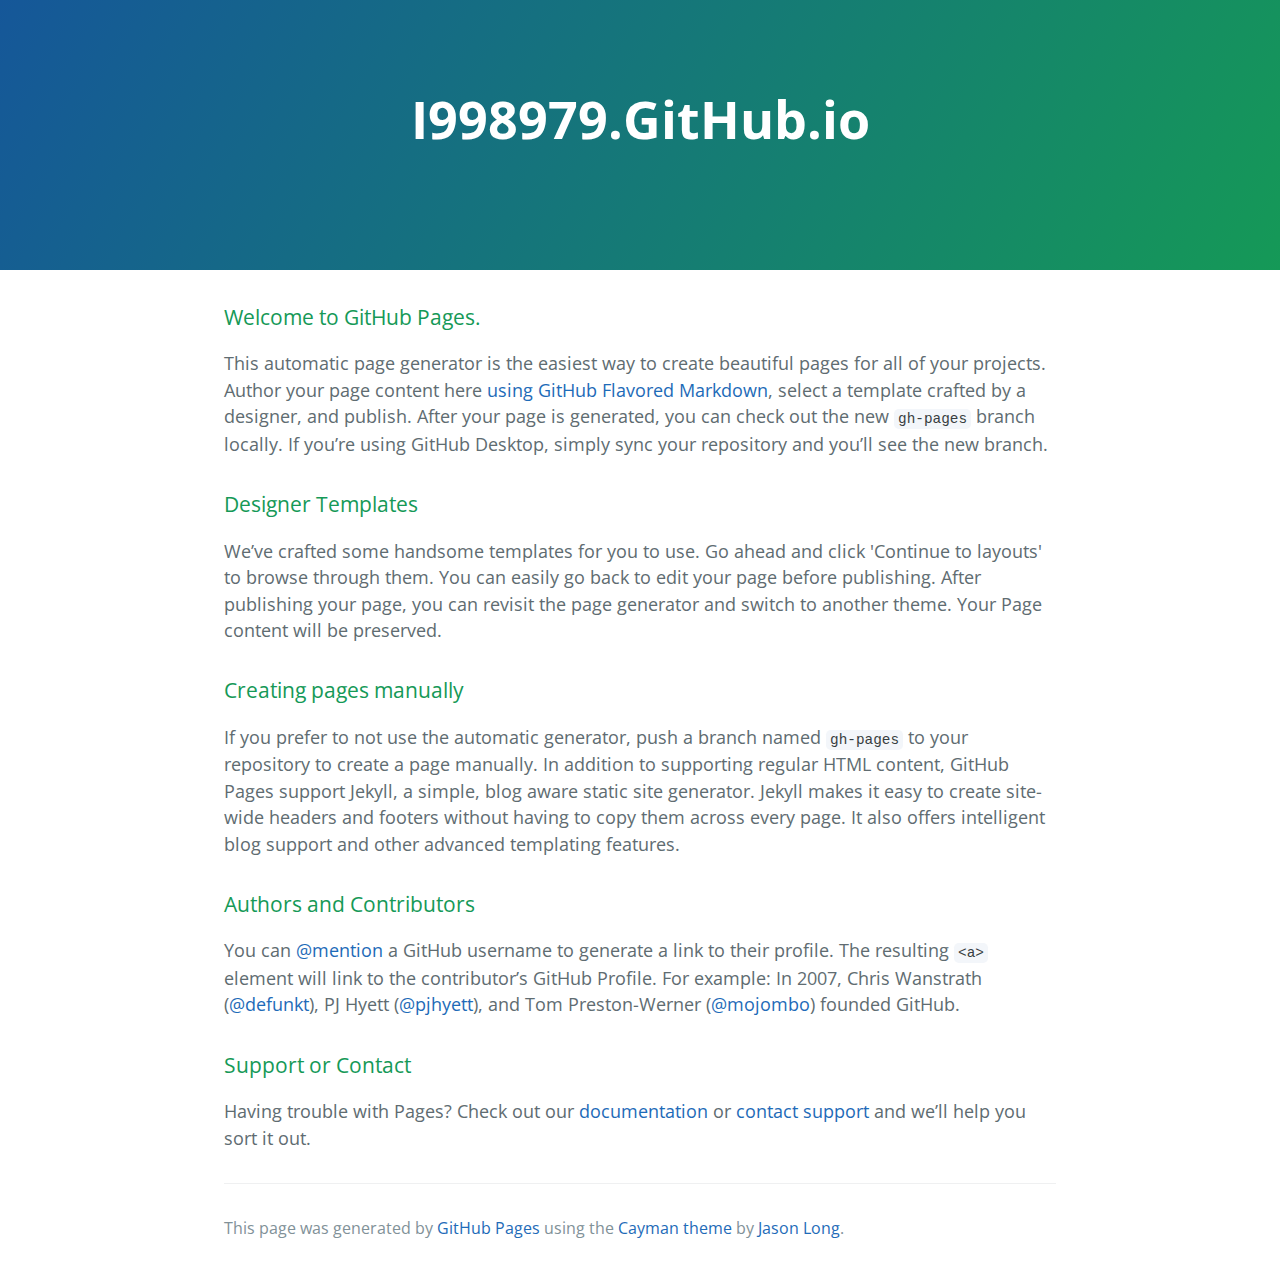
==== index.html @ 1aac955e "Replace master branch with page content via GitHub" ====
<!DOCTYPE html>
<html lang="en-us">
  <head>
    <meta charset="UTF-8">
    <title>I998979.GitHub.io by i998979</title>
    <meta name="viewport" content="width=device-width, initial-scale=1">
    <link rel="stylesheet" type="text/css" href="stylesheets/normalize.css" media="screen">
    <link href='https://fonts.googleapis.com/css?family=Open+Sans:400,700' rel='stylesheet' type='text/css'>
    <link rel="stylesheet" type="text/css" href="stylesheets/stylesheet.css" media="screen">
    <link rel="stylesheet" type="text/css" href="stylesheets/github-light.css" media="screen">
  </head>
  <body>
    <section class="page-header">
      <h1 class="project-name">I998979.GitHub.io</h1>
      <h2 class="project-tagline"></h2>
    </section>

    <section class="main-content">
      <h3>
<a id="welcome-to-github-pages" class="anchor" href="#welcome-to-github-pages" aria-hidden="true"><span class="octicon octicon-link"></span></a>Welcome to GitHub Pages.</h3>

<p>This automatic page generator is the easiest way to create beautiful pages for all of your projects. Author your page content here <a href="https://guides.github.com/features/mastering-markdown/">using GitHub Flavored Markdown</a>, select a template crafted by a designer, and publish. After your page is generated, you can check out the new <code>gh-pages</code> branch locally. If you’re using GitHub Desktop, simply sync your repository and you’ll see the new branch.</p>

<h3>
<a id="designer-templates" class="anchor" href="#designer-templates" aria-hidden="true"><span class="octicon octicon-link"></span></a>Designer Templates</h3>

<p>We’ve crafted some handsome templates for you to use. Go ahead and click 'Continue to layouts' to browse through them. You can easily go back to edit your page before publishing. After publishing your page, you can revisit the page generator and switch to another theme. Your Page content will be preserved.</p>

<h3>
<a id="creating-pages-manually" class="anchor" href="#creating-pages-manually" aria-hidden="true"><span class="octicon octicon-link"></span></a>Creating pages manually</h3>

<p>If you prefer to not use the automatic generator, push a branch named <code>gh-pages</code> to your repository to create a page manually. In addition to supporting regular HTML content, GitHub Pages support Jekyll, a simple, blog aware static site generator. Jekyll makes it easy to create site-wide headers and footers without having to copy them across every page. It also offers intelligent blog support and other advanced templating features.</p>

<h3>
<a id="authors-and-contributors" class="anchor" href="#authors-and-contributors" aria-hidden="true"><span class="octicon octicon-link"></span></a>Authors and Contributors</h3>

<p>You can <a href="https://github.com/blog/821" class="user-mention">@mention</a> a GitHub username to generate a link to their profile. The resulting <code>&lt;a&gt;</code> element will link to the contributor’s GitHub Profile. For example: In 2007, Chris Wanstrath (<a href="https://github.com/defunkt" class="user-mention">@defunkt</a>), PJ Hyett (<a href="https://github.com/pjhyett" class="user-mention">@pjhyett</a>), and Tom Preston-Werner (<a href="https://github.com/mojombo" class="user-mention">@mojombo</a>) founded GitHub.</p>

<h3>
<a id="support-or-contact" class="anchor" href="#support-or-contact" aria-hidden="true"><span class="octicon octicon-link"></span></a>Support or Contact</h3>

<p>Having trouble with Pages? Check out our <a href="https://help.github.com/pages">documentation</a> or <a href="https://github.com/contact">contact support</a> and we’ll help you sort it out.</p>

      <footer class="site-footer">

        <span class="site-footer-credits">This page was generated by <a href="https://pages.github.com">GitHub Pages</a> using the <a href="https://github.com/jasonlong/cayman-theme">Cayman theme</a> by <a href="https://twitter.com/jasonlong">Jason Long</a>.</span>
      </footer>

    </section>

  
  </body>
</html>
---- stylesheets/stylesheet.css ----
* {
  box-sizing: border-box; }

body {
  padding: 0;
  margin: 0;
  font-family: "Open Sans", "Helvetica Neue", Helvetica, Arial, sans-serif;
  font-size: 16px;
  line-height: 1.5;
  color: #606c71; }

a {
  color: #1e6bb8;
  text-decoration: none; }
  a:hover {
    text-decoration: underline; }

.btn {
  display: inline-block;
  margin-bottom: 1rem;
  color: rgba(255, 255, 255, 0.7);
  background-color: rgba(255, 255, 255, 0.08);
  border-color: rgba(255, 255, 255, 0.2);
  border-style: solid;
  border-width: 1px;
  border-radius: 0.3rem;
  transition: color 0.2s, background-color 0.2s, border-color 0.2s; }
  .btn + .btn {
    margin-left: 1rem; }

.btn:hover {
  color: rgba(255, 255, 255, 0.8);
  text-decoration: none;
  background-color: rgba(255, 255, 255, 0.2);
  border-color: rgba(255, 255, 255, 0.3); }

@media screen and (min-width: 64em) {
  .btn {
    padding: 0.75rem 1rem; } }

@media screen and (min-width: 42em) and (max-width: 64em) {
  .btn {
    padding: 0.6rem 0.9rem;
    font-size: 0.9rem; } }

@media screen and (max-width: 42em) {
  .btn {
    display: block;
    width: 100%;
    padding: 0.75rem;
    font-size: 0.9rem; }
    .btn + .btn {
      margin-top: 1rem;
      margin-left: 0; } }

.page-header {
  color: #fff;
  text-align: center;
  background-color: #159957;
  background-image: linear-gradient(120deg, #155799, #159957); }

@media screen and (min-width: 64em) {
  .page-header {
    padding: 5rem 6rem; } }

@media screen and (min-width: 42em) and (max-width: 64em) {
  .page-header {
    padding: 3rem 4rem; } }

@media screen and (max-width: 42em) {
  .page-header {
    padding: 2rem 1rem; } }

.project-name {
  margin-top: 0;
  margin-bottom: 0.1rem; }

@media screen and (min-width: 64em) {
  .project-name {
    font-size: 3.25rem; } }

@media screen and (min-width: 42em) and (max-width: 64em) {
  .project-name {
    font-size: 2.25rem; } }

@media screen and (max-width: 42em) {
  .project-name {
    font-size: 1.75rem; } }

.project-tagline {
  margin-bottom: 2rem;
  font-weight: normal;
  opacity: 0.7; }

@media screen and (min-width: 64em) {
  .project-tagline {
    font-size: 1.25rem; } }

@media screen and (min-width: 42em) and (max-width: 64em) {
  .project-tagline {
    font-size: 1.15rem; } }

@media screen and (max-width: 42em) {
  .project-tagline {
    font-size: 1rem; } }

.main-content :first-child {
  margin-top: 0; }
.main-content img {
  max-width: 100%; }
.main-content h1, .main-content h2, .main-content h3, .main-content h4, .main-content h5, .main-content h6 {
  margin-top: 2rem;
  margin-bottom: 1rem;
  font-weight: normal;
  color: #159957; }
.main-content p {
  margin-bottom: 1em; }
.main-content code {
  padding: 2px 4px;
  font-family: Consolas, "Liberation Mono", Menlo, Courier, monospace;
  font-size: 0.9rem;
  color: #383e41;
  background-color: #f3f6fa;
  border-radius: 0.3rem; }
.main-content pre {
  padding: 0.8rem;
  margin-top: 0;
  margin-bottom: 1rem;
  font: 1rem Consolas, "Liberation Mono", Menlo, Courier, monospace;
  color: #567482;
  word-wrap: normal;
  background-color: #f3f6fa;
  border: solid 1px #dce6f0;
  border-radius: 0.3rem; }
  .main-content pre > code {
    padding: 0;
    margin: 0;
    font-size: 0.9rem;
    color: #567482;
    word-break: normal;
    white-space: pre;
    background: transparent;
    border: 0; }
.main-content .highlight {
  margin-bottom: 1rem; }
  .main-content .highlight pre {
    margin-bottom: 0;
    word-break: normal; }
.main-content .highlight pre, .main-content pre {
  padding: 0.8rem;
  overflow: auto;
  font-size: 0.9rem;
  line-height: 1.45;
  border-radius: 0.3rem; }
.main-content pre code, .main-content pre tt {
  display: inline;
  max-width: initial;
  padding: 0;
  margin: 0;
  overflow: initial;
  line-height: inherit;
  word-wrap: normal;
  background-color: transparent;
  border: 0; }
  .main-content pre code:before, .main-content pre code:after, .main-content pre tt:before, .main-content pre tt:after {
    content: normal; }
.main-content ul, .main-content ol {
  margin-top: 0; }
.main-content blockquote {
  padding: 0 1rem;
  margin-left: 0;
  color: #819198;
  border-left: 0.3rem solid #dce6f0; }
  .main-content blockquote > :first-child {
    margin-top: 0; }
  .main-content blockquote > :last-child {
    margin-bottom: 0; }
.main-content table {
  display: block;
  width: 100%;
  overflow: auto;
  word-break: normal;
  word-break: keep-all; }
  .main-content table th {
    font-weight: bold; }
  .main-content table th, .main-content table td {
    padding: 0.5rem 1rem;
    border: 1px solid #e9ebec; }
.main-content dl {
  padding: 0; }
  .main-content dl dt {
    padding: 0;
    margin-top: 1rem;
    font-size: 1rem;
    font-weight: bold; }
  .main-content dl dd {
    padding: 0;
    margin-bottom: 1rem; }
.main-content hr {
  height: 2px;
  padding: 0;
  margin: 1rem 0;
  background-color: #eff0f1;
  border: 0; }

@media screen and (min-width: 64em) {
  .main-content {
    max-width: 64rem;
    padding: 2rem 6rem;
    margin: 0 auto;
    font-size: 1.1rem; } }

@media screen and (min-width: 42em) and (max-width: 64em) {
  .main-content {
    padding: 2rem 4rem;
    font-size: 1.1rem; } }

@media screen and (max-width: 42em) {
  .main-content {
    padding: 2rem 1rem;
    font-size: 1rem; } }

.site-footer {
  padding-top: 2rem;
  margin-top: 2rem;
  border-top: solid 1px #eff0f1; }

.site-footer-owner {
  display: block;
  font-weight: bold; }

.site-footer-credits {
  color: #819198; }

@media screen and (min-width: 64em) {
  .site-footer {
    font-size: 1rem; } }

@media screen and (min-width: 42em) and (max-width: 64em) {
  .site-footer {
    font-size: 1rem; } }

@media screen and (max-width: 42em) {
  .site-footer {
    font-size: 0.9rem; } }
---- stylesheets/github-light.css ----
/*
   Copyright 2014 GitHub Inc.

   Licensed under the Apache License, Version 2.0 (the "License");
   you may not use this file except in compliance with the License.
   You may obtain a copy of the License at

       http://www.apache.org/licenses/LICENSE-2.0

   Unless required by applicable law or agreed to in writing, software
   distributed under the License is distributed on an "AS IS" BASIS,
   WITHOUT WARRANTIES OR CONDITIONS OF ANY KIND, either express or implied.
   See the License for the specific language governing permissions and
   limitations under the License.

*/

.pl-c /* comment */ {
  color: #969896;
}

.pl-c1      /* constant, markup.raw, meta.diff.header, meta.module-reference, meta.property-name, support, support.constant, support.variable, variable.other.constant */,
.pl-s .pl-v /* string variable */ {
  color: #0086b3;
}

.pl-e  /* entity */,
.pl-en /* entity.name */ {
  color: #795da3;
}

.pl-s .pl-s1 /* string source */,
.pl-smi      /* storage.modifier.import, storage.modifier.package, storage.type.java, variable.other, variable.parameter.function */ {
  color: #333;
}

.pl-ent /* entity.name.tag */ {
  color: #63a35c;
}

.pl-k /* keyword, storage, storage.type */ {
  color: #a71d5d;
}

.pl-pds              /* punctuation.definition.string, string.regexp.character-class */,
.pl-s                /* string */,
.pl-s .pl-pse .pl-s1 /* string punctuation.section.embedded source */,
.pl-sr               /* string.regexp */,
.pl-sr .pl-cce       /* string.regexp constant.character.escape */,
.pl-sr .pl-sra       /* string.regexp string.regexp.arbitrary-repitition */,
.pl-sr .pl-sre       /* string.regexp source.ruby.embedded */ {
  color: #183691;
}

.pl-v /* variable */ {
  color: #ed6a43;
}

.pl-id /* invalid.deprecated */ {
  color: #b52a1d;
}

.pl-ii /* invalid.illegal */ {
  background-color: #b52a1d;
  color: #f8f8f8;
}

.pl-sr .pl-cce /* string.regexp constant.character.escape */ {
  color: #63a35c;
  font-weight: bold;
}

.pl-ml /* markup.list */ {
  color: #693a17;
}

.pl-mh        /* markup.heading */,
.pl-mh .pl-en /* markup.heading entity.name */,
.pl-ms        /* meta.separator */ {
  color: #1d3e81;
  font-weight: bold;
}

.pl-mq /* markup.quote */ {
  color: #008080;
}

.pl-mi /* markup.italic */ {
  color: #333;
  font-style: italic;
}

.pl-mb /* markup.bold */ {
  color: #333;
  font-weight: bold;
}

.pl-md /* markup.deleted, meta.diff.header.from-file */ {
  background-color: #ffecec;
  color: #bd2c00;
}

.pl-mi1 /* markup.inserted, meta.diff.header.to-file */ {
  background-color: #eaffea;
  color: #55a532;
}

.pl-mdr /* meta.diff.range */ {
  color: #795da3;
  font-weight: bold;
}

.pl-mo /* meta.output */ {
  color: #1d3e81;
}
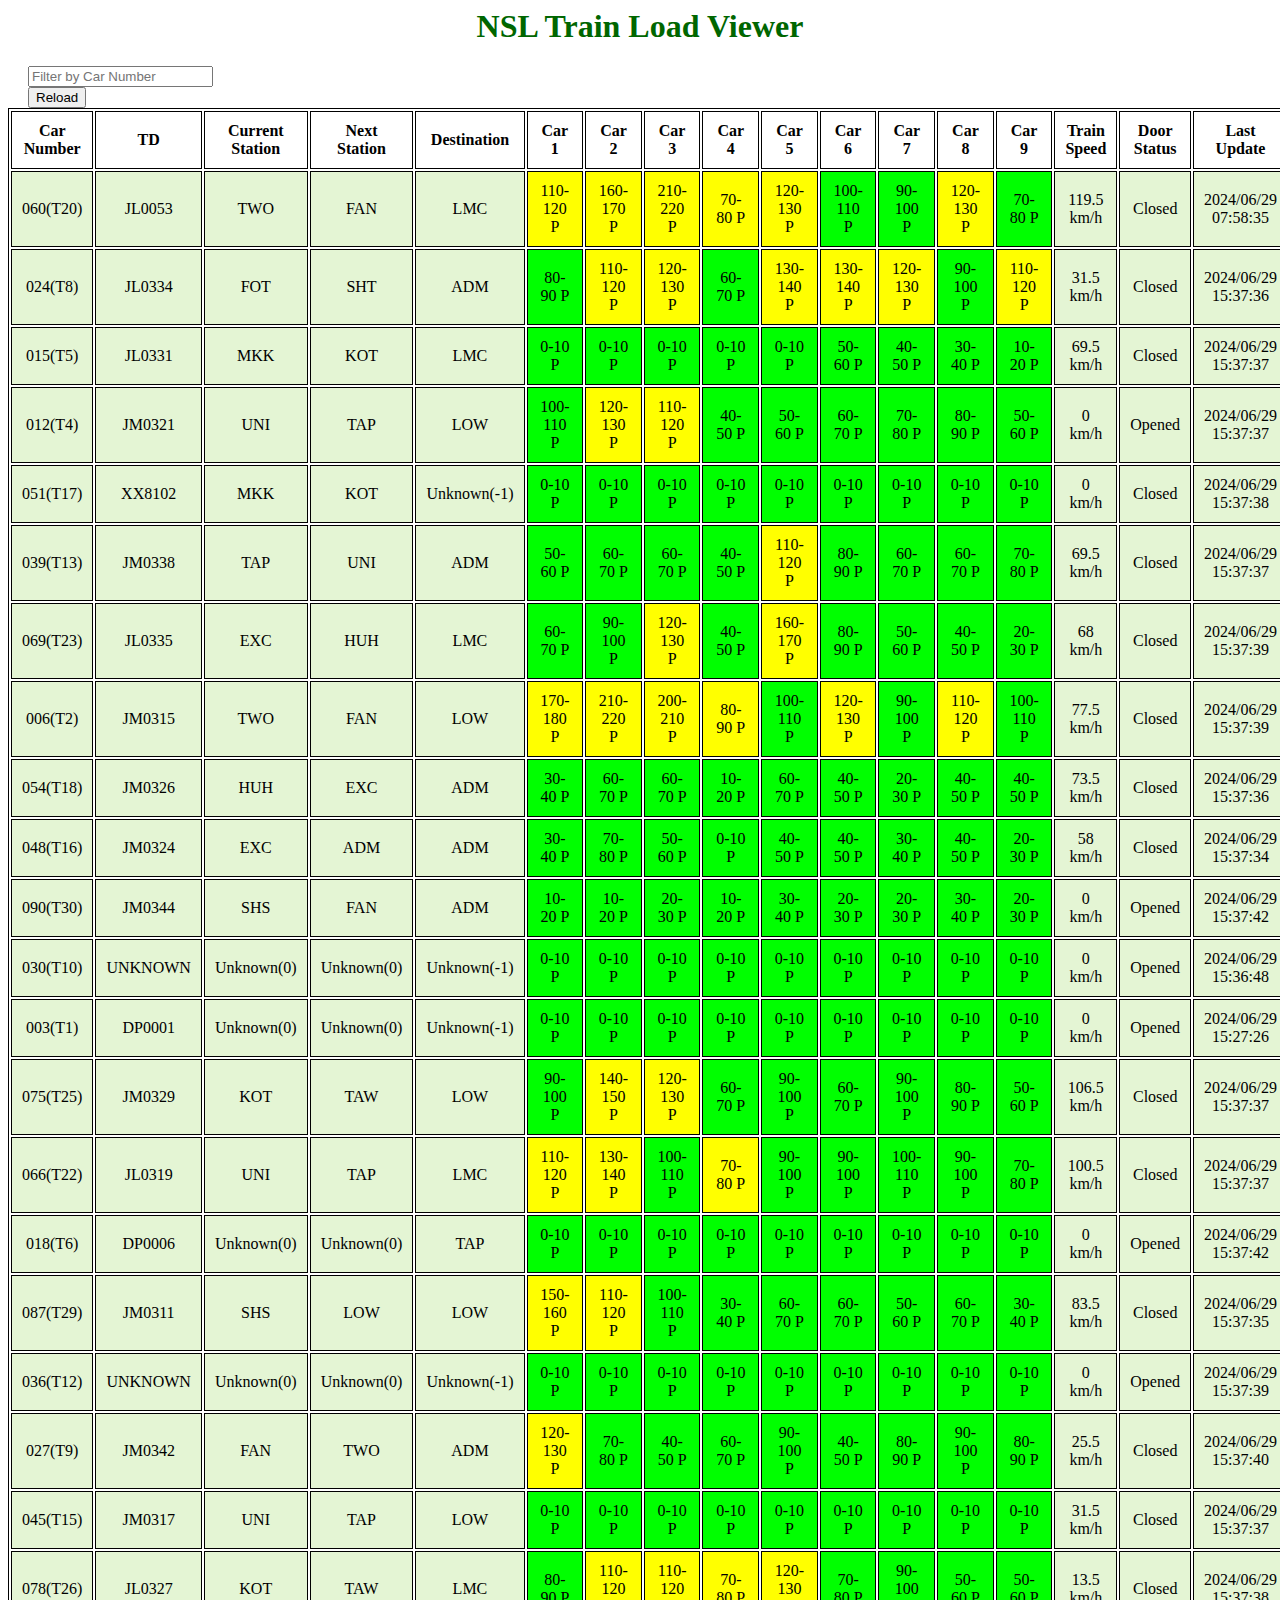
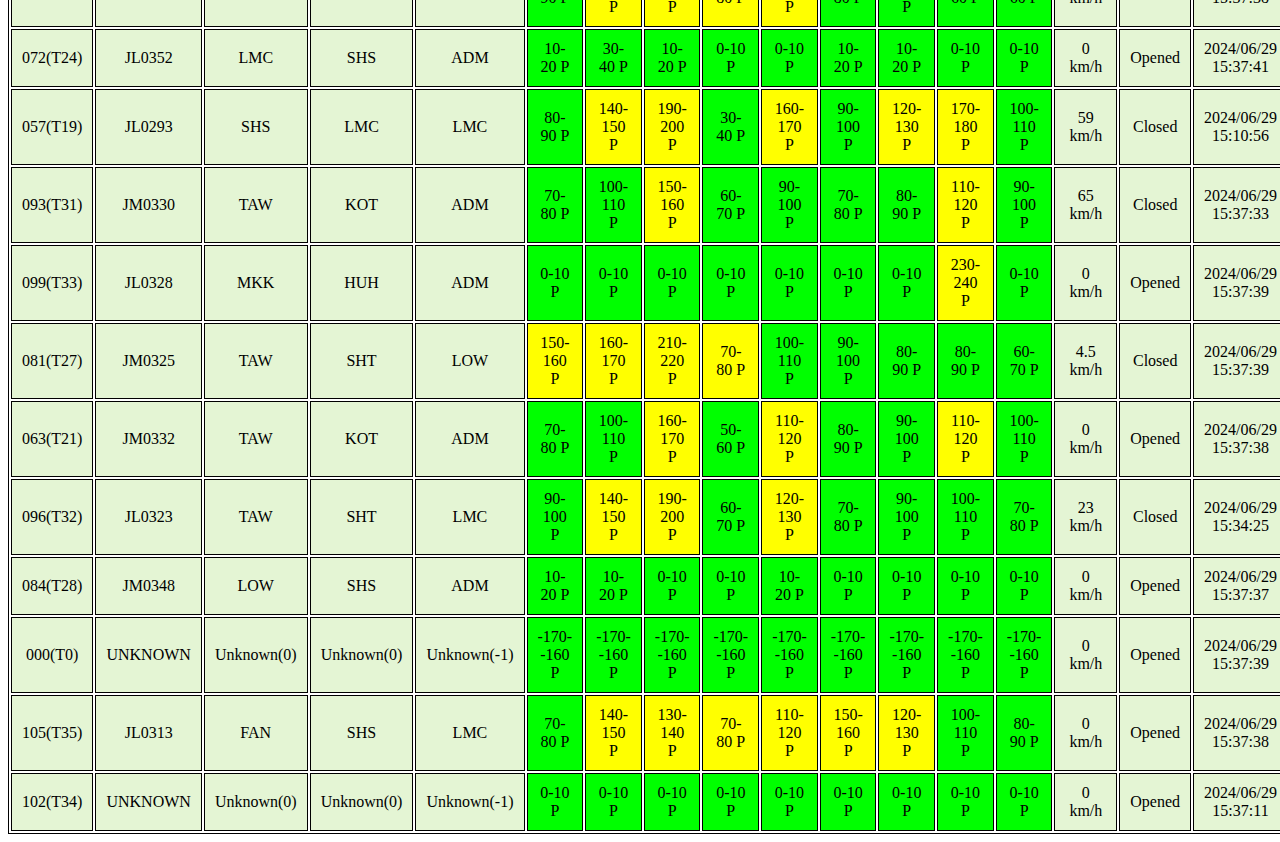
==== commit 7c0cb03a: "Update index.html" ====
--- a/index.html
+++ b/index.html
@@ -1,53 +1,332 @@
-<!DOCTYPE html>
-<html lang="en-us">
-  <head>
-    <meta charset="UTF-8">
-    <title>I998979.GitHub.io by i998979</title>
-    <meta name="viewport" content="width=device-width, initial-scale=1">
-    <link rel="stylesheet" type="text/css" href="stylesheets/normalize.css" media="screen">
-    <link href='https://fonts.googleapis.com/css?family=Open+Sans:400,700' rel='stylesheet' type='text/css'>
-    <link rel="stylesheet" type="text/css" href="stylesheets/stylesheet.css" media="screen">
-    <link rel="stylesheet" type="text/css" href="stylesheets/github-light.css" media="screen">
-  </head>
-  <body>
-    <section class="page-header">
-      <h1 class="project-name">I998979.GitHub.io</h1>
-      <h2 class="project-tagline"></h2>
-    </section>
-
-    <section class="main-content">
-      <h3>
-<a id="welcome-to-github-pages" class="anchor" href="#welcome-to-github-pages" aria-hidden="true"><span class="octicon octicon-link"></span></a>Welcome to GitHub Pages.</h3>
-
-<p>This automatic page generator is the easiest way to create beautiful pages for all of your projects. Author your page content here <a href="https://guides.github.com/features/mastering-markdown/">using GitHub Flavored Markdown</a>, select a template crafted by a designer, and publish. After your page is generated, you can check out the new <code>gh-pages</code> branch locally. If you’re using GitHub Desktop, simply sync your repository and you’ll see the new branch.</p>
-
-<h3>
-<a id="designer-templates" class="anchor" href="#designer-templates" aria-hidden="true"><span class="octicon octicon-link"></span></a>Designer Templates</h3>
-
-<p>We’ve crafted some handsome templates for you to use. Go ahead and click 'Continue to layouts' to browse through them. You can easily go back to edit your page before publishing. After publishing your page, you can revisit the page generator and switch to another theme. Your Page content will be preserved.</p>
-
-<h3>
-<a id="creating-pages-manually" class="anchor" href="#creating-pages-manually" aria-hidden="true"><span class="octicon octicon-link"></span></a>Creating pages manually</h3>
-
-<p>If you prefer to not use the automatic generator, push a branch named <code>gh-pages</code> to your repository to create a page manually. In addition to supporting regular HTML content, GitHub Pages support Jekyll, a simple, blog aware static site generator. Jekyll makes it easy to create site-wide headers and footers without having to copy them across every page. It also offers intelligent blog support and other advanced templating features.</p>
-
-<h3>
-<a id="authors-and-contributors" class="anchor" href="#authors-and-contributors" aria-hidden="true"><span class="octicon octicon-link"></span></a>Authors and Contributors</h3>
-
-<p>You can <a href="https://github.com/blog/821" class="user-mention">@mention</a> a GitHub username to generate a link to their profile. The resulting <code>&lt;a&gt;</code> element will link to the contributor’s GitHub Profile. For example: In 2007, Chris Wanstrath (<a href="https://github.com/defunkt" class="user-mention">@defunkt</a>), PJ Hyett (<a href="https://github.com/pjhyett" class="user-mention">@pjhyett</a>), and Tom Preston-Werner (<a href="https://github.com/mojombo" class="user-mention">@mojombo</a>) founded GitHub.</p>
-
-<h3>
-<a id="support-or-contact" class="anchor" href="#support-or-contact" aria-hidden="true"><span class="octicon octicon-link"></span></a>Support or Contact</h3>
-
-<p>Having trouble with Pages? Check out our <a href="https://help.github.com/pages">documentation</a> or <a href="https://github.com/contact">contact support</a> and we’ll help you sort it out.</p>
-
-      <footer class="site-footer">
-
-        <span class="site-footer-credits">This page was generated by <a href="https://pages.github.com">GitHub Pages</a> using the <a href="https://github.com/jasonlong/cayman-theme">Cayman theme</a> by <a href="https://twitter.com/jasonlong">Jason Long</a>.</span>
-      </footer>
-
-    </section>
-
-  
-  </body>
-</html>
+
+
+<!-- saved from url=(0064)https://d234wpx04atzyq.cloudfront.net/nsl_trainload_dump_v1.html -->
+<html lang="en"><head><meta http-equiv="Content-Type" content="text/html; charset=UTF-8">
+   
+   <link href="./NSL Train Load Viewer_files/jquerysctipttop.css" rel="stylesheet" type="text/css">
+   <link rel="stylesheet" href="./NSL Train Load Viewer_files/bootstrap.min.css">
+   <title>NSL Train Load Viewer</title>
+
+   <!-- INCLUDING JQUERY-->
+   <script src="./NSL Train Load Viewer_files/jquery-3.5.1.js.下載">
+   </script>
+
+   <!-- CSS FOR STYLING THE PAGE -->
+   <style>
+       table {
+           margin: 0 auto;
+           font-size: medium;
+           border: 1px solid black;
+           width: 80%
+       }
+
+       h1 {
+           text-align: center;
+           color: #006600;
+           font-size: xx-large;
+           font-family: 'Gill Sans',
+               'Gill Sans MT', ' Calibri',
+               'Trebuchet MS', 'sans-serif';
+       }
+
+       td {
+           background-color: #E4F5D4;
+           border: 1px solid black;
+       }
+
+       th,
+       td {
+           font-weight: bold;
+           border: 1px solid black;
+           padding: 10px;
+           text-align: center;
+       }
+
+       td {
+           font-weight: lighter;
+       }
+   </style>
+   <script type="text/javascript">
+       function comparer(index) {
+           return function(a, b) {
+               var valA = getCellValue(a, index), valB = getCellValue(b, index);
+               return $.isNumeric(valA) && $.isNumeric(valB) ? valA - valB : valA.toString().localeCompare(valB);
+           }
+       }
+       function getCellValue(row, index){
+           return $(row).children('td').eq(index).text();
+       }
+
+
+       function reload() {
+
+           $.ajax({
+               beforeSend: function(request) {
+                   request.setRequestHeader("x-api-key", 'QkmjCRYvXt6o89UdZAvoXa49543NxOtU2tBhQQDQ');
+               },
+               dataType: "json",
+               url: 'https://8nxd6m2xpg.execute-api.ap-east-1.amazonaws.com/prod/NSLTrainLoadAPI',
+               success: function(data) {
+                   //Your code
+                   console.log(data);
+                   var train = '';
+                   $.each(data, function (key, value) {
+
+                   //CONSTRUCTION OF ROWS HAVING
+                   // DATA FROM JSON OBJECT
+
+                   
+                   console.log(value);
+
+                   if (value.trainId != null) { 
+                   		//continue;
+
+	                   train += '<tr>';
+	                   train += '<td>' +
+	                       value.trainId + '(T' + (value.trainId /3) + ')</td>';
+
+	                   train += '<td>' +
+	                       value.td +'</td>';
+
+	                   train += '<td>' +
+	                       mapStation(value.currentStationCode) + '</td>';
+
+	                   train += '<td>' +
+	                       mapStation(value.nextStationCode) + '</td>';
+
+	                   train += '<td>' +
+	                       mapStation(value.destinationStationCode) + '</td>';
+
+
+	                   for (var i = 0 ; i < 9; i++) {
+	                       train += '<td ';
+
+	                       if (i == 3 ) { // for first class
+	                         if (parseInt(value.listCars[i].passengerCount) < 70) {
+	                             train += 'style=\'background-color:#00ff00;\'';
+	                         } else if (parseInt(value.listCars[i].passengerCount) < 150) {
+	                             train += 'style=\'background-color:#ffff00;\'';
+	                         } else {
+	                             train += 'style=\'background-color:#ff0000;\'';
+	                         }
+	                       } else {
+	                         if (parseInt(value.listCars[i].passengerCount) < 110) {
+	                             train += 'style=\'background-color:#00ff00;\'';
+	                         } else if (parseInt(value.listCars[i].passengerCount) < 240) {
+	                             train += 'style=\'background-color:#ffff00;\'';
+	                         } else {
+	                             train += 'style=\'background-color:#ff0000;\'';
+	                         }
+	                       }
+
+	                       train +='>' +
+	                           value.listCars[i].passengerCount + '-' + (value.listCars[i].passengerCount+10) + ' P</td>';
+	                   }
+
+	                  train += '<td>';
+	                  train += value.trainSpeed;
+	                  train += ' km/h';
+	                  train += '</td>';
+	                  train += '<td>';
+	                  train += value.doorStatus == "1" ? "Closed" : "Opened";
+	                  train += '</td>';
+
+	                   train += '<td ';
+
+	                   var m = new Date(value.receivedTime);
+	                   var dateString =
+	                       m.getFullYear() + "/" +
+	                       ("0" + (m.getMonth()+1)).slice(-2) + "/" +
+	                       ("0" + m.getDate()).slice(-2) + " " +
+	                       ("0" + m.getHours()).slice(-2) + ":" +
+	                       ("0" + m.getMinutes()).slice(-2) + ":" +
+	                       ("0" + m.getSeconds()).slice(-2);
+	                   train += '<td>' +
+	                       dateString + '</td>';
+	                   train += '</tr>';
+               		}
+               });
+         $('#trainContent').empty();
+                   $('#trainContent').append(train);
+                   filter();
+               }
+           });
+       }
+
+       function filter() {
+           table_search($('#searchInput').val(),$('#table tbody tr'),'0');
+       }
+
+       function ToInteger(x) {
+           x = Number(x);
+           return x < 0 ? Math.ceil(x) : Math.floor(x);
+       }
+
+       function modulo(a, b) {
+           return a - Math.floor(a/b)*b;
+       }
+       function ToUint8(x) {
+           return modulo(ToInteger(x), Math.pow(2, 8));
+       }
+
+       function decimalToHexString(number)
+       {
+         if (number < 0)
+         {
+           number = 0xFF + number + 1;
+         }
+
+         return number.toString(16).toUpperCase();
+       }
+
+       function toBinary(a) { //: String
+           var r = '';
+           var binCounter = 0;
+           while (a > 0) {
+               r = a%2 + r;
+               a = Math.floor(a/2);
+           }
+           return r;
+       }
+
+
+       function twoscompl(a) { //: int
+           var l = toBinaryFill(a).length;
+           var msb = a >>> (l-1);
+
+           if (msb == 0) {
+               return a;
+           }
+
+           a = a-1;
+           var str = toBinary(a);
+           var nstr = '';
+           for (var i = 0; i < str.length; i++) {
+               nstr += str.charAt(i) == '1' ? '0' : '1';
+           }
+           return (-1)*parseInt(nstr);
+       }
+
+       function mapStation(code) {
+           switch (code) {
+               case '1': return 'HUH';
+               case '2': return 'MKK';
+               case '3': return 'KOT';
+               case '4': return 'TAW';
+               case '5': return 'SHT';
+               case '6': return 'FOT';
+               case '7': return 'RAC';
+               case '8': return 'UNI';
+               case '9': return 'TAP';
+               case '10': return 'TWO';
+               case '11': return 'FAN';
+               case '12': return 'SHS';
+               case '13': return 'LOW';
+               case '14': return 'LMC';
+               case '21': return 'HUH';
+               case '22': return 'EXC';
+               case '23': return 'ADM';
+               case '91': return 'HTD';
+               case '92': return 'HTD';
+               case '81': return 'TEST';
+               case '82': return 'TEST';
+
+               default: return 'Unknown(' + code + ')';
+
+           }
+       }
+   </script>
+<style>.ssBtnDefault{position:absolute;z-index:100000000;background:none;border:none;outline:none;right:0;cursor:pointer;width:26px;height:26px;margin:0;padding:0;top:8px;right:8px;opacity:.6;pointer-events:all;transition-duration:.25s}.ssBtnDefault:hover{opacity:1 !important;transition-duration:.25s}.ssBtnDefault .fade{transition-duration:5s;opacity:0}.ssBtnYouTube{background:none;border:none;margin-right:20px !important;padding-top:0px !important;width:25px !important}.ytp-embed .ssBtnYouTube{width:20px !important;margin-right:15px !important}.ssBtnVimeo{height:2rem !important;width:2rem !important;margin-top:8px !important}.ssBtnVimeo button{width:100% !important;height:100% !important}.ssBtnVimeo button svg{width:19px}.ssBtnNetflix{background:none;border:none;cursor:pointer;width:4rem;margin:0 .5rem;display:inline-block;flex-shrink:0}.ssBtnNetflix>svg{transform:translateY(-0.3rem)}.ssBtnNetflix:hover{transform:scale(1.2);transition-duration:.25s}.ssBtnHulu{width:27px;margin-top:4px;margin-right:10px;opacity:.7;cursor:pointer}.ssBtnHulu:hover{opacity:1}.ssBtnAmazon{margin-right:1.5vw;outline:none;cursor:pointer;opacity:.8}.ssBtnAmazon:hover{opacity:1}@media(min-width: 1200px){.ssBtnAmazon{width:1.6666666667vw;height:1.6666666667vw}}@media(max-width: 1199px){.ssBtnAmazon{width:20px;height:20px}}.ssBtnHBO{width:48px;height:48px;position:relative;opacity:.7;cursor:pointer;display:flex;justify-content:center;align-items:center}.ssBtnHBO:hover{opacity:1;transform:scale(1.2)}.ssBtnHBO svg{width:24px;height:24px}.ssBtnDisney{opacity:.7}.ssBtnDisney:hover{opacity:1}.ssBtnDisney svg{width:25px !important;height:31px !important;padding-top:4px;margin-right:7px}.ssBtnApple{cursor:pointer;opacity:.7}.ssBtnApple:hover{opacity:1}.ssBtnApple svg{width:22px !important;height:22px !important;margin-right:2px !important}body #ssTempHolder{position:fixed;z-index:1000000000000;width:100%;height:100%;top:0;pointer-events:none}body #ssTempHolder video{width:auto !important;height:auto !important;max-width:100% !important;max-height:100% !important;top:0 !important;left:0 !important;transform:none !important}body.ssTakeScreenshot .ssElement{z-index:100000000000 !important}body.ssTakeScreenshot.ssNetflix [data-uia=video-canvas]{z-index:10000000}body.ssTakeScreenshot.ssNetflix video{background-color:#000}body.ssTakeScreenshot.ssNetflix .player-timedtext{display:none !important}body.ssTakeScreenshot.ssNetflix.showSubs .player-timedtext{display:block !important}body.ssTakeScreenshot.ssAmazon .scalingVideoContainer{z-index:99999999 !important}body.ssTakeScreenshot.ssDisney .btm-media-overlays-container{display:none}body.ssTakeScreenshot.ssDisney .dss-hls-subtitle-overlay{display:none}body.ssTakeScreenshot.ssDisney.showSubs .dss-hls-subtitle-overlay{display:block}body.ssTakeScreenshot.ssHulu .ContentPlayer__contentArea{z-index:10000000000;position:relative}body.ssTakeScreenshot.ssHulu .ClosedCaption{display:none}body.ssTakeScreenshot.ssHulu.showSubs .ClosedCaption{display:block}body.ssTakeScreenshot.ssHulu.showSubs .ClosedCaption .ClosedCaption__outband{bottom:30px !important}body.ssTakeScreenshot.ssHBO video{z-index:99999999}body.ssTakeScreenshot.ssHBO *:has(video){z-index:99999999}body.ssTakeScreenshot.ssYoutube .html5-video-container,body.ssTakeScreenshot.ssYoutube .ytp-caption-window-container{z-index:999999999 !important}body.ssTakeScreenshot.ssApple #apple-music-video-player{z-index:999999999 !important}body.ssTakeScreenshot.ssApple .scrim{display:none}body .ssWrapper{overflow:hidden}body .ssNotification{display:flex;width:100%;height:4rem;justify-content:center;align-items:center;position:fixed;z-index:1000000000;top:-4rem;animation-name:notification;animation-duration:2s;animation-iteration-count:1}@keyframes notification{0%{top:-4rem}25%{top:3rem}85%{top:3rem}}body .ssNotification .ssNContent{position:absolute;z-index:1000000000;padding:.75rem 1.25em;margin-bottom:1em;border:1px solid rgba(0,0,0,0);border-radius:.25em;font-size:12px;height:fit-content;top:0}body .ssNotification .ssNContent.success{background-color:#d4edda;border-color:#c3e6cb;color:#155724}body .ssNotification .ssNContent.fail{background-color:#edd4d4;border-color:#e6c3c3;color:#b62424}body .ssModal{display:none;position:fixed;z-index:100000000;right:20px;opacity:0;background-color:#fffefa;border-radius:3px;padding:25px;color:#525252;font-family:muli,sans-serif;box-shadow:0px 4px 8px 0px rgba(0,0,0,.15);animation-name:animateOn;animation-duration:.2s;animation-fill-mode:forwards}body .ssModal.visible{display:block}body .ssModal *{vertical-align:middle;line-height:normal;font-weight:normal}@keyframes animateOn{from{opacity:0;top:0px}to{opacity:1;top:20px}}body .ssModal .close{position:absolute;right:10px;top:10px;cursor:pointer;opacity:.5;background-image:url([data-uri]);width:10px;height:10px}body .ssModal .ssButtons{margin-top:25px;text-align:right}body .ssModal .ssButtons .ssButton,body .ssModal .ssButtons a .ssButton{display:inline-block;height:20px;padding:3px 12px 3px;margin-left:14px;border-radius:4px;box-shadow:0px 4px 8px 0px rgba(0,0,0,.15);background-color:#fff;font-size:12px;color:#525252;line-height:20px;font-weight:normal;cursor:pointer;text-decoration:none}body .ssModal .ssButtons .ssButton .emoji,body .ssModal .ssButtons a .ssButton .emoji{font-size:15px;vertical-align:bottom}body .ssModal .ssButtons .ssButton.blue,body .ssModal .ssButtons a .ssButton.blue{background-color:#19acef;color:#fff}body .ssModal .icon{background-image:url([data-uri]);background-repeat:no-repeat;width:30px;height:30px;vertical-align:top;margin-right:22px;margin-top:2px;display:inline-block}body .ssModal .body{display:inline-block;width:315px}body .ssModal .body .title{font-size:15px;font-weight:600;margin-bottom:7px}body .ssModal .body .description{font-size:13px;font-weight:lighter}
+/*# sourceMappingURL=[data-uri] */</style></head>
+
+<body data-new-gr-c-s-check-loaded="14.1185.0" data-gr-ext-installed="">
+   <section>
+       <h1>NSL Train Load Viewer</h1>
+
+       <div class="row">
+           <div class="column" style="margin-left: 20px">
+               <input type="text" id="searchInput" placeholder="Filter by Car Number" class="form-control">
+           </div>
+           <div class="column" style="margin-left: 20px">
+               <button type="button" id="reload" class="btn btn-primary mb-2" onclick="reload();">Reload</button>
+           </div>
+       </div>
+
+       <!-- TABLE CONSTRUCTION-->
+       <table id="table" class="table table-bordered table-striped">
+           <!-- HEADING FORMATION -->
+           <thead>
+               <tr>
+               <th>Car Number</th>
+               <th>TD</th>
+               <th>Current Station</th>
+               <th>Next Station</th>
+               <th>Destination</th>
+               <th>Car 1</th>
+               <th>Car 2</th>
+               <th>Car 3</th>
+               <th>Car 4</th>
+               <th>Car 5</th>
+               <th>Car 6</th>
+               <th>Car 7</th>
+               <th>Car 8</th>
+               <th>Car 9</th>
+               <th>Train Speed</th>
+               <th>Door Status</th>
+               <th>Last Update</th>
+               </tr>
+           </thead>
+           <tbody id="trainContent"><tr><td>060(T20)</td><td>JL0053</td><td>TWO</td><td>FAN</td><td>LMC</td><td style="background-color:#ffff00;">110-120 P</td><td style="background-color:#ffff00;">160-170 P</td><td style="background-color:#ffff00;">210-220 P</td><td style="background-color:#ffff00;">70-80 P</td><td style="background-color:#ffff00;">120-130 P</td><td style="background-color:#00ff00;">100-110 P</td><td style="background-color:#00ff00;">90-100 P</td><td style="background-color:#ffff00;">120-130 P</td><td style="background-color:#00ff00;">70-80 P</td><td>119.5 km/h</td><td>Closed</td><td <td="">2024/06/29 07:58:35</td></tr><tr><td>024(T8)</td><td>JL0334</td><td>FOT</td><td>SHT</td><td>ADM</td><td style="background-color:#00ff00;">80-90 P</td><td style="background-color:#ffff00;">110-120 P</td><td style="background-color:#ffff00;">120-130 P</td><td style="background-color:#00ff00;">60-70 P</td><td style="background-color:#ffff00;">130-140 P</td><td style="background-color:#ffff00;">130-140 P</td><td style="background-color:#ffff00;">120-130 P</td><td style="background-color:#00ff00;">90-100 P</td><td style="background-color:#ffff00;">110-120 P</td><td>31.5 km/h</td><td>Closed</td><td <td="">2024/06/29 15:37:36</td></tr><tr><td>015(T5)</td><td>JL0331</td><td>MKK</td><td>KOT</td><td>LMC</td><td style="background-color:#00ff00;">0-10 P</td><td style="background-color:#00ff00;">0-10 P</td><td style="background-color:#00ff00;">0-10 P</td><td style="background-color:#00ff00;">0-10 P</td><td style="background-color:#00ff00;">0-10 P</td><td style="background-color:#00ff00;">50-60 P</td><td style="background-color:#00ff00;">40-50 P</td><td style="background-color:#00ff00;">30-40 P</td><td style="background-color:#00ff00;">10-20 P</td><td>69.5 km/h</td><td>Closed</td><td <td="">2024/06/29 15:37:37</td></tr><tr><td>012(T4)</td><td>JM0321</td><td>UNI</td><td>TAP</td><td>LOW</td><td style="background-color:#00ff00;">100-110 P</td><td style="background-color:#ffff00;">120-130 P</td><td style="background-color:#ffff00;">110-120 P</td><td style="background-color:#00ff00;">40-50 P</td><td style="background-color:#00ff00;">50-60 P</td><td style="background-color:#00ff00;">60-70 P</td><td style="background-color:#00ff00;">70-80 P</td><td style="background-color:#00ff00;">80-90 P</td><td style="background-color:#00ff00;">50-60 P</td><td>0 km/h</td><td>Opened</td><td <td="">2024/06/29 15:37:37</td></tr><tr><td>051(T17)</td><td>XX8102</td><td>MKK</td><td>KOT</td><td>Unknown(-1)</td><td style="background-color:#00ff00;">0-10 P</td><td style="background-color:#00ff00;">0-10 P</td><td style="background-color:#00ff00;">0-10 P</td><td style="background-color:#00ff00;">0-10 P</td><td style="background-color:#00ff00;">0-10 P</td><td style="background-color:#00ff00;">0-10 P</td><td style="background-color:#00ff00;">0-10 P</td><td style="background-color:#00ff00;">0-10 P</td><td style="background-color:#00ff00;">0-10 P</td><td>0 km/h</td><td>Closed</td><td <td="">2024/06/29 15:37:38</td></tr><tr><td>039(T13)</td><td>JM0338</td><td>TAP</td><td>UNI</td><td>ADM</td><td style="background-color:#00ff00;">50-60 P</td><td style="background-color:#00ff00;">60-70 P</td><td style="background-color:#00ff00;">60-70 P</td><td style="background-color:#00ff00;">40-50 P</td><td style="background-color:#ffff00;">110-120 P</td><td style="background-color:#00ff00;">80-90 P</td><td style="background-color:#00ff00;">60-70 P</td><td style="background-color:#00ff00;">60-70 P</td><td style="background-color:#00ff00;">70-80 P</td><td>69.5 km/h</td><td>Closed</td><td <td="">2024/06/29 15:37:37</td></tr><tr><td>069(T23)</td><td>JL0335</td><td>EXC</td><td>HUH</td><td>LMC</td><td style="background-color:#00ff00;">60-70 P</td><td style="background-color:#00ff00;">90-100 P</td><td style="background-color:#ffff00;">120-130 P</td><td style="background-color:#00ff00;">40-50 P</td><td style="background-color:#ffff00;">160-170 P</td><td style="background-color:#00ff00;">80-90 P</td><td style="background-color:#00ff00;">50-60 P</td><td style="background-color:#00ff00;">40-50 P</td><td style="background-color:#00ff00;">20-30 P</td><td>68 km/h</td><td>Closed</td><td <td="">2024/06/29 15:37:39</td></tr><tr><td>006(T2)</td><td>JM0315</td><td>TWO</td><td>FAN</td><td>LOW</td><td style="background-color:#ffff00;">170-180 P</td><td style="background-color:#ffff00;">210-220 P</td><td style="background-color:#ffff00;">200-210 P</td><td style="background-color:#ffff00;">80-90 P</td><td style="background-color:#00ff00;">100-110 P</td><td style="background-color:#ffff00;">120-130 P</td><td style="background-color:#00ff00;">90-100 P</td><td style="background-color:#ffff00;">110-120 P</td><td style="background-color:#00ff00;">100-110 P</td><td>77.5 km/h</td><td>Closed</td><td <td="">2024/06/29 15:37:39</td></tr><tr><td>054(T18)</td><td>JM0326</td><td>HUH</td><td>EXC</td><td>ADM</td><td style="background-color:#00ff00;">30-40 P</td><td style="background-color:#00ff00;">60-70 P</td><td style="background-color:#00ff00;">60-70 P</td><td style="background-color:#00ff00;">10-20 P</td><td style="background-color:#00ff00;">60-70 P</td><td style="background-color:#00ff00;">40-50 P</td><td style="background-color:#00ff00;">20-30 P</td><td style="background-color:#00ff00;">40-50 P</td><td style="background-color:#00ff00;">40-50 P</td><td>73.5 km/h</td><td>Closed</td><td <td="">2024/06/29 15:37:36</td></tr><tr><td>048(T16)</td><td>JM0324</td><td>EXC</td><td>ADM</td><td>ADM</td><td style="background-color:#00ff00;">30-40 P</td><td style="background-color:#00ff00;">70-80 P</td><td style="background-color:#00ff00;">50-60 P</td><td style="background-color:#00ff00;">0-10 P</td><td style="background-color:#00ff00;">40-50 P</td><td style="background-color:#00ff00;">40-50 P</td><td style="background-color:#00ff00;">30-40 P</td><td style="background-color:#00ff00;">40-50 P</td><td style="background-color:#00ff00;">20-30 P</td><td>58 km/h</td><td>Closed</td><td <td="">2024/06/29 15:37:34</td></tr><tr><td>090(T30)</td><td>JM0344</td><td>SHS</td><td>FAN</td><td>ADM</td><td style="background-color:#00ff00;">10-20 P</td><td style="background-color:#00ff00;">10-20 P</td><td style="background-color:#00ff00;">20-30 P</td><td style="background-color:#00ff00;">10-20 P</td><td style="background-color:#00ff00;">30-40 P</td><td style="background-color:#00ff00;">20-30 P</td><td style="background-color:#00ff00;">20-30 P</td><td style="background-color:#00ff00;">30-40 P</td><td style="background-color:#00ff00;">20-30 P</td><td>0 km/h</td><td>Opened</td><td <td="">2024/06/29 15:37:42</td></tr><tr><td>030(T10)</td><td>UNKNOWN</td><td>Unknown(0)</td><td>Unknown(0)</td><td>Unknown(-1)</td><td style="background-color:#00ff00;">0-10 P</td><td style="background-color:#00ff00;">0-10 P</td><td style="background-color:#00ff00;">0-10 P</td><td style="background-color:#00ff00;">0-10 P</td><td style="background-color:#00ff00;">0-10 P</td><td style="background-color:#00ff00;">0-10 P</td><td style="background-color:#00ff00;">0-10 P</td><td style="background-color:#00ff00;">0-10 P</td><td style="background-color:#00ff00;">0-10 P</td><td>0 km/h</td><td>Opened</td><td <td="">2024/06/29 15:36:48</td></tr><tr><td>003(T1)</td><td>DP0001</td><td>Unknown(0)</td><td>Unknown(0)</td><td>Unknown(-1)</td><td style="background-color:#00ff00;">0-10 P</td><td style="background-color:#00ff00;">0-10 P</td><td style="background-color:#00ff00;">0-10 P</td><td style="background-color:#00ff00;">0-10 P</td><td style="background-color:#00ff00;">0-10 P</td><td style="background-color:#00ff00;">0-10 P</td><td style="background-color:#00ff00;">0-10 P</td><td style="background-color:#00ff00;">0-10 P</td><td style="background-color:#00ff00;">0-10 P</td><td>0 km/h</td><td>Opened</td><td <td="">2024/06/29 15:27:26</td></tr><tr><td>075(T25)</td><td>JM0329</td><td>KOT</td><td>TAW</td><td>LOW</td><td style="background-color:#00ff00;">90-100 P</td><td style="background-color:#ffff00;">140-150 P</td><td style="background-color:#ffff00;">120-130 P</td><td style="background-color:#00ff00;">60-70 P</td><td style="background-color:#00ff00;">90-100 P</td><td style="background-color:#00ff00;">60-70 P</td><td style="background-color:#00ff00;">90-100 P</td><td style="background-color:#00ff00;">80-90 P</td><td style="background-color:#00ff00;">50-60 P</td><td>106.5 km/h</td><td>Closed</td><td <td="">2024/06/29 15:37:37</td></tr><tr><td>066(T22)</td><td>JL0319</td><td>UNI</td><td>TAP</td><td>LMC</td><td style="background-color:#ffff00;">110-120 P</td><td style="background-color:#ffff00;">130-140 P</td><td style="background-color:#00ff00;">100-110 P</td><td style="background-color:#ffff00;">70-80 P</td><td style="background-color:#00ff00;">90-100 P</td><td style="background-color:#00ff00;">90-100 P</td><td style="background-color:#00ff00;">100-110 P</td><td style="background-color:#00ff00;">90-100 P</td><td style="background-color:#00ff00;">70-80 P</td><td>100.5 km/h</td><td>Closed</td><td <td="">2024/06/29 15:37:37</td></tr><tr><td>018(T6)</td><td>DP0006</td><td>Unknown(0)</td><td>Unknown(0)</td><td>TAP</td><td style="background-color:#00ff00;">0-10 P</td><td style="background-color:#00ff00;">0-10 P</td><td style="background-color:#00ff00;">0-10 P</td><td style="background-color:#00ff00;">0-10 P</td><td style="background-color:#00ff00;">0-10 P</td><td style="background-color:#00ff00;">0-10 P</td><td style="background-color:#00ff00;">0-10 P</td><td style="background-color:#00ff00;">0-10 P</td><td style="background-color:#00ff00;">0-10 P</td><td>0 km/h</td><td>Opened</td><td <td="">2024/06/29 15:37:42</td></tr><tr><td>087(T29)</td><td>JM0311</td><td>SHS</td><td>LOW</td><td>LOW</td><td style="background-color:#ffff00;">150-160 P</td><td style="background-color:#ffff00;">110-120 P</td><td style="background-color:#00ff00;">100-110 P</td><td style="background-color:#00ff00;">30-40 P</td><td style="background-color:#00ff00;">60-70 P</td><td style="background-color:#00ff00;">60-70 P</td><td style="background-color:#00ff00;">50-60 P</td><td style="background-color:#00ff00;">60-70 P</td><td style="background-color:#00ff00;">30-40 P</td><td>83.5 km/h</td><td>Closed</td><td <td="">2024/06/29 15:37:35</td></tr><tr><td>036(T12)</td><td>UNKNOWN</td><td>Unknown(0)</td><td>Unknown(0)</td><td>Unknown(-1)</td><td style="background-color:#00ff00;">0-10 P</td><td style="background-color:#00ff00;">0-10 P</td><td style="background-color:#00ff00;">0-10 P</td><td style="background-color:#00ff00;">0-10 P</td><td style="background-color:#00ff00;">0-10 P</td><td style="background-color:#00ff00;">0-10 P</td><td style="background-color:#00ff00;">0-10 P</td><td style="background-color:#00ff00;">0-10 P</td><td style="background-color:#00ff00;">0-10 P</td><td>0 km/h</td><td>Opened</td><td <td="">2024/06/29 15:37:39</td></tr><tr><td>027(T9)</td><td>JM0342</td><td>FAN</td><td>TWO</td><td>ADM</td><td style="background-color:#ffff00;">120-130 P</td><td style="background-color:#00ff00;">70-80 P</td><td style="background-color:#00ff00;">40-50 P</td><td style="background-color:#00ff00;">60-70 P</td><td style="background-color:#00ff00;">90-100 P</td><td style="background-color:#00ff00;">40-50 P</td><td style="background-color:#00ff00;">80-90 P</td><td style="background-color:#00ff00;">90-100 P</td><td style="background-color:#00ff00;">80-90 P</td><td>25.5 km/h</td><td>Closed</td><td <td="">2024/06/29 15:37:40</td></tr><tr><td>045(T15)</td><td>JM0317</td><td>UNI</td><td>TAP</td><td>LOW</td><td style="background-color:#00ff00;">0-10 P</td><td style="background-color:#00ff00;">0-10 P</td><td style="background-color:#00ff00;">0-10 P</td><td style="background-color:#00ff00;">0-10 P</td><td style="background-color:#00ff00;">0-10 P</td><td style="background-color:#00ff00;">0-10 P</td><td style="background-color:#00ff00;">0-10 P</td><td style="background-color:#00ff00;">0-10 P</td><td style="background-color:#00ff00;">0-10 P</td><td>31.5 km/h</td><td>Closed</td><td <td="">2024/06/29 15:37:37</td></tr><tr><td>078(T26)</td><td>JL0327</td><td>KOT</td><td>TAW</td><td>LMC</td><td style="background-color:#00ff00;">80-90 P</td><td style="background-color:#ffff00;">110-120 P</td><td style="background-color:#ffff00;">110-120 P</td><td style="background-color:#ffff00;">70-80 P</td><td style="background-color:#ffff00;">120-130 P</td><td style="background-color:#00ff00;">70-80 P</td><td style="background-color:#00ff00;">90-100 P</td><td style="background-color:#00ff00;">50-60 P</td><td style="background-color:#00ff00;">50-60 P</td><td>13.5 km/h</td><td>Closed</td><td <td="">2024/06/29 15:37:38</td></tr><tr><td>072(T24)</td><td>JL0352</td><td>LMC</td><td>SHS</td><td>ADM</td><td style="background-color:#00ff00;">10-20 P</td><td style="background-color:#00ff00;">30-40 P</td><td style="background-color:#00ff00;">10-20 P</td><td style="background-color:#00ff00;">0-10 P</td><td style="background-color:#00ff00;">0-10 P</td><td style="background-color:#00ff00;">10-20 P</td><td style="background-color:#00ff00;">10-20 P</td><td style="background-color:#00ff00;">0-10 P</td><td style="background-color:#00ff00;">0-10 P</td><td>0 km/h</td><td>Opened</td><td <td="">2024/06/29 15:37:41</td></tr><tr><td>057(T19)</td><td>JL0293</td><td>SHS</td><td>LMC</td><td>LMC</td><td style="background-color:#00ff00;">80-90 P</td><td style="background-color:#ffff00;">140-150 P</td><td style="background-color:#ffff00;">190-200 P</td><td style="background-color:#00ff00;">30-40 P</td><td style="background-color:#ffff00;">160-170 P</td><td style="background-color:#00ff00;">90-100 P</td><td style="background-color:#ffff00;">120-130 P</td><td style="background-color:#ffff00;">170-180 P</td><td style="background-color:#00ff00;">100-110 P</td><td>59 km/h</td><td>Closed</td><td <td="">2024/06/29 15:10:56</td></tr><tr><td>093(T31)</td><td>JM0330</td><td>TAW</td><td>KOT</td><td>ADM</td><td style="background-color:#00ff00;">70-80 P</td><td style="background-color:#00ff00;">100-110 P</td><td style="background-color:#ffff00;">150-160 P</td><td style="background-color:#00ff00;">60-70 P</td><td style="background-color:#00ff00;">90-100 P</td><td style="background-color:#00ff00;">70-80 P</td><td style="background-color:#00ff00;">80-90 P</td><td style="background-color:#ffff00;">110-120 P</td><td style="background-color:#00ff00;">90-100 P</td><td>65 km/h</td><td>Closed</td><td <td="">2024/06/29 15:37:33</td></tr><tr><td>099(T33)</td><td>JL0328</td><td>MKK</td><td>HUH</td><td>ADM</td><td style="background-color:#00ff00;">0-10 P</td><td style="background-color:#00ff00;">0-10 P</td><td style="background-color:#00ff00;">0-10 P</td><td style="background-color:#00ff00;">0-10 P</td><td style="background-color:#00ff00;">0-10 P</td><td style="background-color:#00ff00;">0-10 P</td><td style="background-color:#00ff00;">0-10 P</td><td style="background-color:#ffff00;">230-240 P</td><td style="background-color:#00ff00;">0-10 P</td><td>0 km/h</td><td>Opened</td><td <td="">2024/06/29 15:37:39</td></tr><tr><td>081(T27)</td><td>JM0325</td><td>TAW</td><td>SHT</td><td>LOW</td><td style="background-color:#ffff00;">150-160 P</td><td style="background-color:#ffff00;">160-170 P</td><td style="background-color:#ffff00;">210-220 P</td><td style="background-color:#ffff00;">70-80 P</td><td style="background-color:#00ff00;">100-110 P</td><td style="background-color:#00ff00;">90-100 P</td><td style="background-color:#00ff00;">80-90 P</td><td style="background-color:#00ff00;">80-90 P</td><td style="background-color:#00ff00;">60-70 P</td><td>4.5 km/h</td><td>Closed</td><td <td="">2024/06/29 15:37:39</td></tr><tr><td>063(T21)</td><td>JM0332</td><td>TAW</td><td>KOT</td><td>ADM</td><td style="background-color:#00ff00;">70-80 P</td><td style="background-color:#00ff00;">100-110 P</td><td style="background-color:#ffff00;">160-170 P</td><td style="background-color:#00ff00;">50-60 P</td><td style="background-color:#ffff00;">110-120 P</td><td style="background-color:#00ff00;">80-90 P</td><td style="background-color:#00ff00;">90-100 P</td><td style="background-color:#ffff00;">110-120 P</td><td style="background-color:#00ff00;">100-110 P</td><td>0 km/h</td><td>Opened</td><td <td="">2024/06/29 15:37:38</td></tr><tr><td>096(T32)</td><td>JL0323</td><td>TAW</td><td>SHT</td><td>LMC</td><td style="background-color:#00ff00;">90-100 P</td><td style="background-color:#ffff00;">140-150 P</td><td style="background-color:#ffff00;">190-200 P</td><td style="background-color:#00ff00;">60-70 P</td><td style="background-color:#ffff00;">120-130 P</td><td style="background-color:#00ff00;">70-80 P</td><td style="background-color:#00ff00;">90-100 P</td><td style="background-color:#00ff00;">100-110 P</td><td style="background-color:#00ff00;">70-80 P</td><td>23 km/h</td><td>Closed</td><td <td="">2024/06/29 15:34:25</td></tr><tr><td>084(T28)</td><td>JM0348</td><td>LOW</td><td>SHS</td><td>ADM</td><td style="background-color:#00ff00;">10-20 P</td><td style="background-color:#00ff00;">10-20 P</td><td style="background-color:#00ff00;">0-10 P</td><td style="background-color:#00ff00;">0-10 P</td><td style="background-color:#00ff00;">10-20 P</td><td style="background-color:#00ff00;">0-10 P</td><td style="background-color:#00ff00;">0-10 P</td><td style="background-color:#00ff00;">0-10 P</td><td style="background-color:#00ff00;">0-10 P</td><td>0 km/h</td><td>Opened</td><td <td="">2024/06/29 15:37:37</td></tr><tr><td>000(T0)</td><td>UNKNOWN</td><td>Unknown(0)</td><td>Unknown(0)</td><td>Unknown(-1)</td><td style="background-color:#00ff00;">-170--160 P</td><td style="background-color:#00ff00;">-170--160 P</td><td style="background-color:#00ff00;">-170--160 P</td><td style="background-color:#00ff00;">-170--160 P</td><td style="background-color:#00ff00;">-170--160 P</td><td style="background-color:#00ff00;">-170--160 P</td><td style="background-color:#00ff00;">-170--160 P</td><td style="background-color:#00ff00;">-170--160 P</td><td style="background-color:#00ff00;">-170--160 P</td><td>0 km/h</td><td>Opened</td><td <td="">2024/06/29 15:37:39</td></tr><tr><td>105(T35)</td><td>JL0313</td><td>FAN</td><td>SHS</td><td>LMC</td><td style="background-color:#00ff00;">70-80 P</td><td style="background-color:#ffff00;">140-150 P</td><td style="background-color:#ffff00;">130-140 P</td><td style="background-color:#ffff00;">70-80 P</td><td style="background-color:#ffff00;">110-120 P</td><td style="background-color:#ffff00;">150-160 P</td><td style="background-color:#ffff00;">120-130 P</td><td style="background-color:#00ff00;">100-110 P</td><td style="background-color:#00ff00;">80-90 P</td><td>0 km/h</td><td>Opened</td><td <td="">2024/06/29 15:37:38</td></tr><tr><td>102(T34)</td><td>UNKNOWN</td><td>Unknown(0)</td><td>Unknown(0)</td><td>Unknown(-1)</td><td style="background-color:#00ff00;">0-10 P</td><td style="background-color:#00ff00;">0-10 P</td><td style="background-color:#00ff00;">0-10 P</td><td style="background-color:#00ff00;">0-10 P</td><td style="background-color:#00ff00;">0-10 P</td><td style="background-color:#00ff00;">0-10 P</td><td style="background-color:#00ff00;">0-10 P</td><td style="background-color:#00ff00;">0-10 P</td><td style="background-color:#00ff00;">0-10 P</td><td>0 km/h</td><td>Opened</td><td <td="">2024/06/29 15:37:11</td></tr></tbody>
+
+           <script src="./NSL Train Load Viewer_files/table_search.js.下載"></script>
+
+           <script>
+
+               $(document).ready(function () {
+
+                   reload();
+
+                   $('th').click(function(){
+                       var table = $(this).parents('table').eq(0)
+                       var rows = table.find('tr:gt(0)').toArray().sort(comparer($(this).index()))
+                       this.asc = !this.asc
+                       if (!this.asc){rows = rows.reverse()}
+                       for (var i = 0; i < rows.length; i++){table.append(rows[i])}
+                   })
+
+                   $('#searchInput').keyup(function () {
+
+                     table_search($('#searchInput').val(),$('#table tbody tr'),'0');
+
+                   });
+
+               });
+
+               window.setInterval("reload()",6000);
+
+           </script>
+   
+
+
+
+</table></section></body><grammarly-desktop-integration data-grammarly-shadow-root="true"><template shadowrootmode="open"><style>
+      div.grammarly-desktop-integration {
+        position: absolute;
+        width: 1px;
+        height: 1px;
+        padding: 0;
+        margin: -1px;
+        overflow: hidden;
+        clip: rect(0, 0, 0, 0);
+        white-space: nowrap;
+        border: 0;
+        -moz-user-select: none;
+        -webkit-user-select: none;
+        -ms-user-select:none;
+        user-select:none;
+      }
+
+      div.grammarly-desktop-integration:before {
+        content: attr(data-content);
+      }
+    </style><div aria-label="grammarly-integration" role="group" tabindex="-1" class="grammarly-desktop-integration" data-content="{&quot;mode&quot;:&quot;full&quot;,&quot;isActive&quot;:true,&quot;isUserDisabled&quot;:false}"></div></template></grammarly-desktop-integration></html>
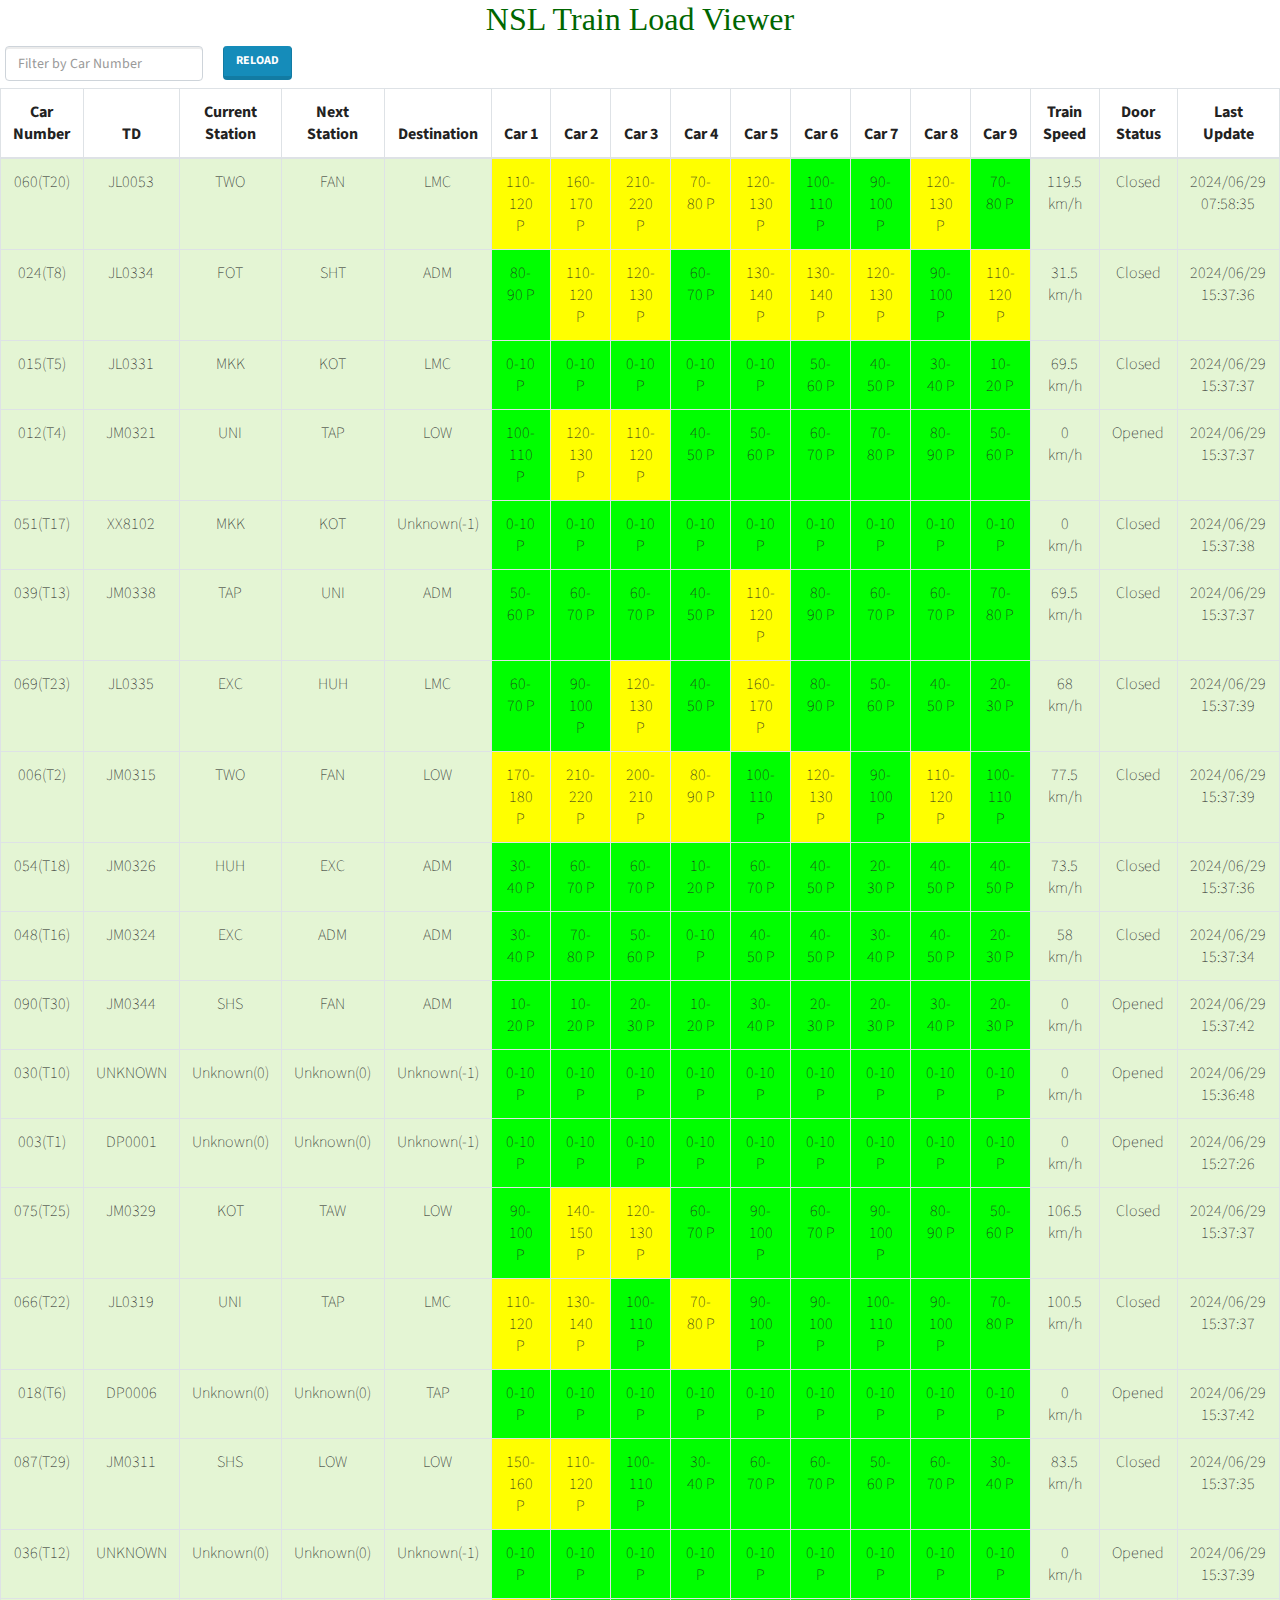
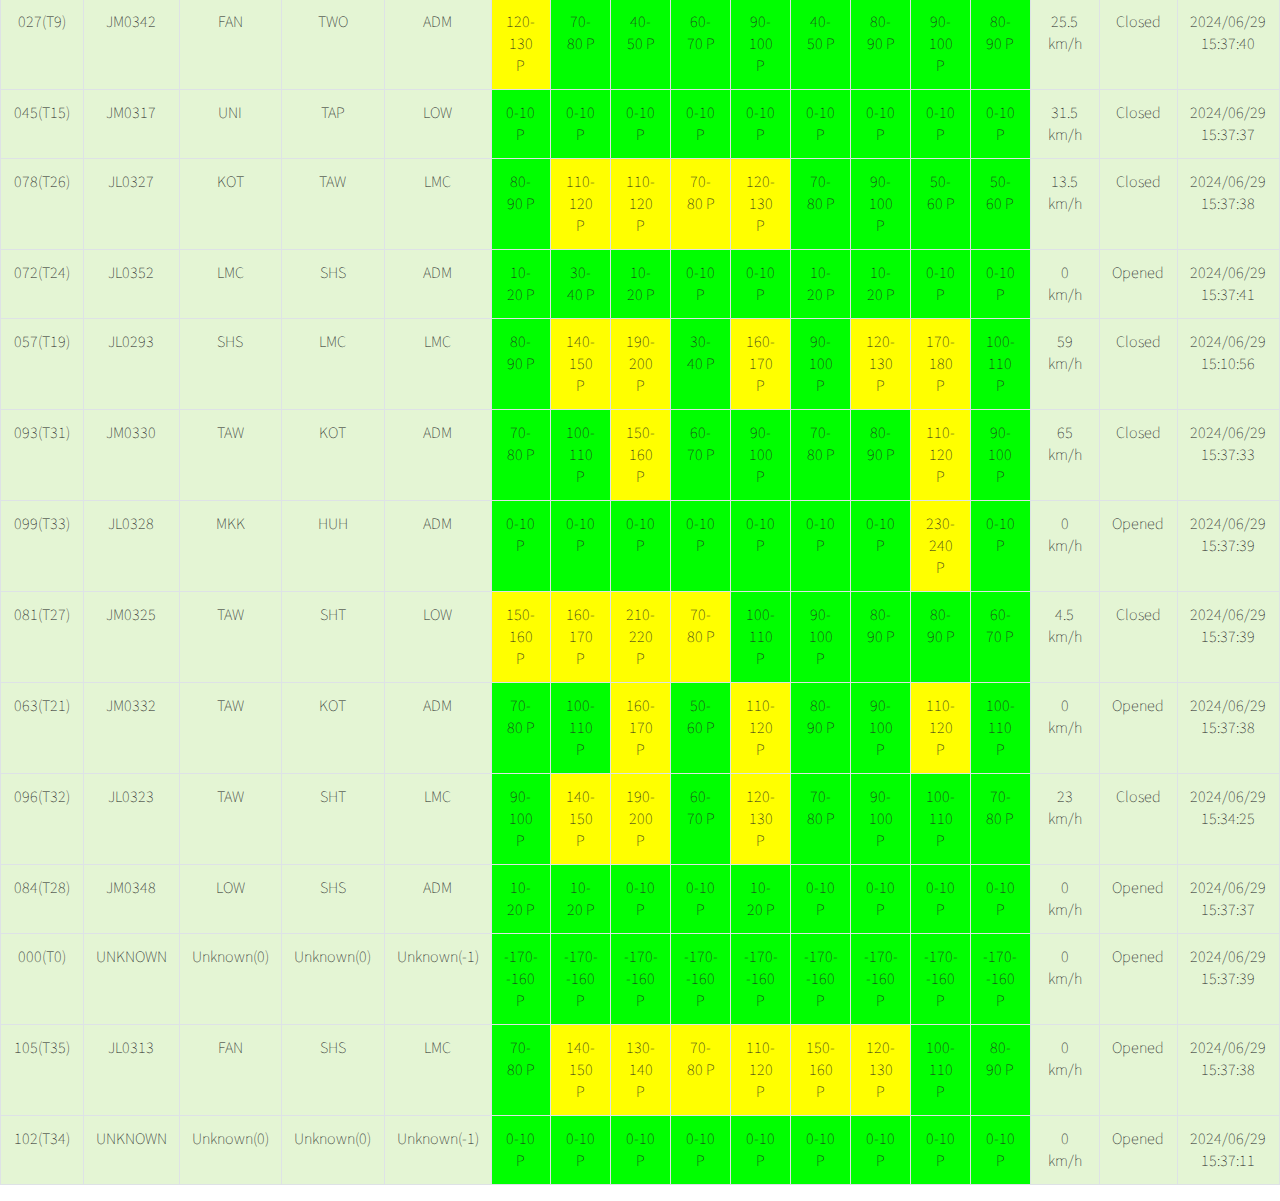
==== commit 1a9a2dc2: "Update index.html" ====
--- a/index.html
+++ b/index.html
@@ -1,14 +1,13 @@
-
 
 <!-- saved from url=(0064)https://d234wpx04atzyq.cloudfront.net/nsl_trainload_dump_v1.html -->
 <html lang="en"><head><meta http-equiv="Content-Type" content="text/html; charset=UTF-8">
    
-   <link href="./NSL Train Load Viewer_files/jquerysctipttop.css" rel="stylesheet" type="text/css">
-   <link rel="stylesheet" href="./NSL Train Load Viewer_files/bootstrap.min.css">
+   <link href="jquerysctipttop.css" rel="stylesheet" type="text/css">
+   <link rel="stylesheet" href="bootstrap.min.css">
    <title>NSL Train Load Viewer</title>
 
    <!-- INCLUDING JQUERY-->
-   <script src="./NSL Train Load Viewer_files/jquery-3.5.1.js.下載">
+   <script src="jquery-3.5.1.js">
    </script>
 
    <!-- CSS FOR STYLING THE PAGE -->
@@ -278,7 +277,7 @@
            </thead>
            <tbody id="trainContent"><tr><td>060(T20)</td><td>JL0053</td><td>TWO</td><td>FAN</td><td>LMC</td><td style="background-color:#ffff00;">110-120 P</td><td style="background-color:#ffff00;">160-170 P</td><td style="background-color:#ffff00;">210-220 P</td><td style="background-color:#ffff00;">70-80 P</td><td style="background-color:#ffff00;">120-130 P</td><td style="background-color:#00ff00;">100-110 P</td><td style="background-color:#00ff00;">90-100 P</td><td style="background-color:#ffff00;">120-130 P</td><td style="background-color:#00ff00;">70-80 P</td><td>119.5 km/h</td><td>Closed</td><td <td="">2024/06/29 07:58:35</td></tr><tr><td>024(T8)</td><td>JL0334</td><td>FOT</td><td>SHT</td><td>ADM</td><td style="background-color:#00ff00;">80-90 P</td><td style="background-color:#ffff00;">110-120 P</td><td style="background-color:#ffff00;">120-130 P</td><td style="background-color:#00ff00;">60-70 P</td><td style="background-color:#ffff00;">130-140 P</td><td style="background-color:#ffff00;">130-140 P</td><td style="background-color:#ffff00;">120-130 P</td><td style="background-color:#00ff00;">90-100 P</td><td style="background-color:#ffff00;">110-120 P</td><td>31.5 km/h</td><td>Closed</td><td <td="">2024/06/29 15:37:36</td></tr><tr><td>015(T5)</td><td>JL0331</td><td>MKK</td><td>KOT</td><td>LMC</td><td style="background-color:#00ff00;">0-10 P</td><td style="background-color:#00ff00;">0-10 P</td><td style="background-color:#00ff00;">0-10 P</td><td style="background-color:#00ff00;">0-10 P</td><td style="background-color:#00ff00;">0-10 P</td><td style="background-color:#00ff00;">50-60 P</td><td style="background-color:#00ff00;">40-50 P</td><td style="background-color:#00ff00;">30-40 P</td><td style="background-color:#00ff00;">10-20 P</td><td>69.5 km/h</td><td>Closed</td><td <td="">2024/06/29 15:37:37</td></tr><tr><td>012(T4)</td><td>JM0321</td><td>UNI</td><td>TAP</td><td>LOW</td><td style="background-color:#00ff00;">100-110 P</td><td style="background-color:#ffff00;">120-130 P</td><td style="background-color:#ffff00;">110-120 P</td><td style="background-color:#00ff00;">40-50 P</td><td style="background-color:#00ff00;">50-60 P</td><td style="background-color:#00ff00;">60-70 P</td><td style="background-color:#00ff00;">70-80 P</td><td style="background-color:#00ff00;">80-90 P</td><td style="background-color:#00ff00;">50-60 P</td><td>0 km/h</td><td>Opened</td><td <td="">2024/06/29 15:37:37</td></tr><tr><td>051(T17)</td><td>XX8102</td><td>MKK</td><td>KOT</td><td>Unknown(-1)</td><td style="background-color:#00ff00;">0-10 P</td><td style="background-color:#00ff00;">0-10 P</td><td style="background-color:#00ff00;">0-10 P</td><td style="background-color:#00ff00;">0-10 P</td><td style="background-color:#00ff00;">0-10 P</td><td style="background-color:#00ff00;">0-10 P</td><td style="background-color:#00ff00;">0-10 P</td><td style="background-color:#00ff00;">0-10 P</td><td style="background-color:#00ff00;">0-10 P</td><td>0 km/h</td><td>Closed</td><td <td="">2024/06/29 15:37:38</td></tr><tr><td>039(T13)</td><td>JM0338</td><td>TAP</td><td>UNI</td><td>ADM</td><td style="background-color:#00ff00;">50-60 P</td><td style="background-color:#00ff00;">60-70 P</td><td style="background-color:#00ff00;">60-70 P</td><td style="background-color:#00ff00;">40-50 P</td><td style="background-color:#ffff00;">110-120 P</td><td style="background-color:#00ff00;">80-90 P</td><td style="background-color:#00ff00;">60-70 P</td><td style="background-color:#00ff00;">60-70 P</td><td style="background-color:#00ff00;">70-80 P</td><td>69.5 km/h</td><td>Closed</td><td <td="">2024/06/29 15:37:37</td></tr><tr><td>069(T23)</td><td>JL0335</td><td>EXC</td><td>HUH</td><td>LMC</td><td style="background-color:#00ff00;">60-70 P</td><td style="background-color:#00ff00;">90-100 P</td><td style="background-color:#ffff00;">120-130 P</td><td style="background-color:#00ff00;">40-50 P</td><td style="background-color:#ffff00;">160-170 P</td><td style="background-color:#00ff00;">80-90 P</td><td style="background-color:#00ff00;">50-60 P</td><td style="background-color:#00ff00;">40-50 P</td><td style="background-color:#00ff00;">20-30 P</td><td>68 km/h</td><td>Closed</td><td <td="">2024/06/29 15:37:39</td></tr><tr><td>006(T2)</td><td>JM0315</td><td>TWO</td><td>FAN</td><td>LOW</td><td style="background-color:#ffff00;">170-180 P</td><td style="background-color:#ffff00;">210-220 P</td><td style="background-color:#ffff00;">200-210 P</td><td style="background-color:#ffff00;">80-90 P</td><td style="background-color:#00ff00;">100-110 P</td><td style="background-color:#ffff00;">120-130 P</td><td style="background-color:#00ff00;">90-100 P</td><td style="background-color:#ffff00;">110-120 P</td><td style="background-color:#00ff00;">100-110 P</td><td>77.5 km/h</td><td>Closed</td><td <td="">2024/06/29 15:37:39</td></tr><tr><td>054(T18)</td><td>JM0326</td><td>HUH</td><td>EXC</td><td>ADM</td><td style="background-color:#00ff00;">30-40 P</td><td style="background-color:#00ff00;">60-70 P</td><td style="background-color:#00ff00;">60-70 P</td><td style="background-color:#00ff00;">10-20 P</td><td style="background-color:#00ff00;">60-70 P</td><td style="background-color:#00ff00;">40-50 P</td><td style="background-color:#00ff00;">20-30 P</td><td style="background-color:#00ff00;">40-50 P</td><td style="background-color:#00ff00;">40-50 P</td><td>73.5 km/h</td><td>Closed</td><td <td="">2024/06/29 15:37:36</td></tr><tr><td>048(T16)</td><td>JM0324</td><td>EXC</td><td>ADM</td><td>ADM</td><td style="background-color:#00ff00;">30-40 P</td><td style="background-color:#00ff00;">70-80 P</td><td style="background-color:#00ff00;">50-60 P</td><td style="background-color:#00ff00;">0-10 P</td><td style="background-color:#00ff00;">40-50 P</td><td style="background-color:#00ff00;">40-50 P</td><td style="background-color:#00ff00;">30-40 P</td><td style="background-color:#00ff00;">40-50 P</td><td style="background-color:#00ff00;">20-30 P</td><td>58 km/h</td><td>Closed</td><td <td="">2024/06/29 15:37:34</td></tr><tr><td>090(T30)</td><td>JM0344</td><td>SHS</td><td>FAN</td><td>ADM</td><td style="background-color:#00ff00;">10-20 P</td><td style="background-color:#00ff00;">10-20 P</td><td style="background-color:#00ff00;">20-30 P</td><td style="background-color:#00ff00;">10-20 P</td><td style="background-color:#00ff00;">30-40 P</td><td style="background-color:#00ff00;">20-30 P</td><td style="background-color:#00ff00;">20-30 P</td><td style="background-color:#00ff00;">30-40 P</td><td style="background-color:#00ff00;">20-30 P</td><td>0 km/h</td><td>Opened</td><td <td="">2024/06/29 15:37:42</td></tr><tr><td>030(T10)</td><td>UNKNOWN</td><td>Unknown(0)</td><td>Unknown(0)</td><td>Unknown(-1)</td><td style="background-color:#00ff00;">0-10 P</td><td style="background-color:#00ff00;">0-10 P</td><td style="background-color:#00ff00;">0-10 P</td><td style="background-color:#00ff00;">0-10 P</td><td style="background-color:#00ff00;">0-10 P</td><td style="background-color:#00ff00;">0-10 P</td><td style="background-color:#00ff00;">0-10 P</td><td style="background-color:#00ff00;">0-10 P</td><td style="background-color:#00ff00;">0-10 P</td><td>0 km/h</td><td>Opened</td><td <td="">2024/06/29 15:36:48</td></tr><tr><td>003(T1)</td><td>DP0001</td><td>Unknown(0)</td><td>Unknown(0)</td><td>Unknown(-1)</td><td style="background-color:#00ff00;">0-10 P</td><td style="background-color:#00ff00;">0-10 P</td><td style="background-color:#00ff00;">0-10 P</td><td style="background-color:#00ff00;">0-10 P</td><td style="background-color:#00ff00;">0-10 P</td><td style="background-color:#00ff00;">0-10 P</td><td style="background-color:#00ff00;">0-10 P</td><td style="background-color:#00ff00;">0-10 P</td><td style="background-color:#00ff00;">0-10 P</td><td>0 km/h</td><td>Opened</td><td <td="">2024/06/29 15:27:26</td></tr><tr><td>075(T25)</td><td>JM0329</td><td>KOT</td><td>TAW</td><td>LOW</td><td style="background-color:#00ff00;">90-100 P</td><td style="background-color:#ffff00;">140-150 P</td><td style="background-color:#ffff00;">120-130 P</td><td style="background-color:#00ff00;">60-70 P</td><td style="background-color:#00ff00;">90-100 P</td><td style="background-color:#00ff00;">60-70 P</td><td style="background-color:#00ff00;">90-100 P</td><td style="background-color:#00ff00;">80-90 P</td><td style="background-color:#00ff00;">50-60 P</td><td>106.5 km/h</td><td>Closed</td><td <td="">2024/06/29 15:37:37</td></tr><tr><td>066(T22)</td><td>JL0319</td><td>UNI</td><td>TAP</td><td>LMC</td><td style="background-color:#ffff00;">110-120 P</td><td style="background-color:#ffff00;">130-140 P</td><td style="background-color:#00ff00;">100-110 P</td><td style="background-color:#ffff00;">70-80 P</td><td style="background-color:#00ff00;">90-100 P</td><td style="background-color:#00ff00;">90-100 P</td><td style="background-color:#00ff00;">100-110 P</td><td style="background-color:#00ff00;">90-100 P</td><td style="background-color:#00ff00;">70-80 P</td><td>100.5 km/h</td><td>Closed</td><td <td="">2024/06/29 15:37:37</td></tr><tr><td>018(T6)</td><td>DP0006</td><td>Unknown(0)</td><td>Unknown(0)</td><td>TAP</td><td style="background-color:#00ff00;">0-10 P</td><td style="background-color:#00ff00;">0-10 P</td><td style="background-color:#00ff00;">0-10 P</td><td style="background-color:#00ff00;">0-10 P</td><td style="background-color:#00ff00;">0-10 P</td><td style="background-color:#00ff00;">0-10 P</td><td style="background-color:#00ff00;">0-10 P</td><td style="background-color:#00ff00;">0-10 P</td><td style="background-color:#00ff00;">0-10 P</td><td>0 km/h</td><td>Opened</td><td <td="">2024/06/29 15:37:42</td></tr><tr><td>087(T29)</td><td>JM0311</td><td>SHS</td><td>LOW</td><td>LOW</td><td style="background-color:#ffff00;">150-160 P</td><td style="background-color:#ffff00;">110-120 P</td><td style="background-color:#00ff00;">100-110 P</td><td style="background-color:#00ff00;">30-40 P</td><td style="background-color:#00ff00;">60-70 P</td><td style="background-color:#00ff00;">60-70 P</td><td style="background-color:#00ff00;">50-60 P</td><td style="background-color:#00ff00;">60-70 P</td><td style="background-color:#00ff00;">30-40 P</td><td>83.5 km/h</td><td>Closed</td><td <td="">2024/06/29 15:37:35</td></tr><tr><td>036(T12)</td><td>UNKNOWN</td><td>Unknown(0)</td><td>Unknown(0)</td><td>Unknown(-1)</td><td style="background-color:#00ff00;">0-10 P</td><td style="background-color:#00ff00;">0-10 P</td><td style="background-color:#00ff00;">0-10 P</td><td style="background-color:#00ff00;">0-10 P</td><td style="background-color:#00ff00;">0-10 P</td><td style="background-color:#00ff00;">0-10 P</td><td style="background-color:#00ff00;">0-10 P</td><td style="background-color:#00ff00;">0-10 P</td><td style="background-color:#00ff00;">0-10 P</td><td>0 km/h</td><td>Opened</td><td <td="">2024/06/29 15:37:39</td></tr><tr><td>027(T9)</td><td>JM0342</td><td>FAN</td><td>TWO</td><td>ADM</td><td style="background-color:#ffff00;">120-130 P</td><td style="background-color:#00ff00;">70-80 P</td><td style="background-color:#00ff00;">40-50 P</td><td style="background-color:#00ff00;">60-70 P</td><td style="background-color:#00ff00;">90-100 P</td><td style="background-color:#00ff00;">40-50 P</td><td style="background-color:#00ff00;">80-90 P</td><td style="background-color:#00ff00;">90-100 P</td><td style="background-color:#00ff00;">80-90 P</td><td>25.5 km/h</td><td>Closed</td><td <td="">2024/06/29 15:37:40</td></tr><tr><td>045(T15)</td><td>JM0317</td><td>UNI</td><td>TAP</td><td>LOW</td><td style="background-color:#00ff00;">0-10 P</td><td style="background-color:#00ff00;">0-10 P</td><td style="background-color:#00ff00;">0-10 P</td><td style="background-color:#00ff00;">0-10 P</td><td style="background-color:#00ff00;">0-10 P</td><td style="background-color:#00ff00;">0-10 P</td><td style="background-color:#00ff00;">0-10 P</td><td style="background-color:#00ff00;">0-10 P</td><td style="background-color:#00ff00;">0-10 P</td><td>31.5 km/h</td><td>Closed</td><td <td="">2024/06/29 15:37:37</td></tr><tr><td>078(T26)</td><td>JL0327</td><td>KOT</td><td>TAW</td><td>LMC</td><td style="background-color:#00ff00;">80-90 P</td><td style="background-color:#ffff00;">110-120 P</td><td style="background-color:#ffff00;">110-120 P</td><td style="background-color:#ffff00;">70-80 P</td><td style="background-color:#ffff00;">120-130 P</td><td style="background-color:#00ff00;">70-80 P</td><td style="background-color:#00ff00;">90-100 P</td><td style="background-color:#00ff00;">50-60 P</td><td style="background-color:#00ff00;">50-60 P</td><td>13.5 km/h</td><td>Closed</td><td <td="">2024/06/29 15:37:38</td></tr><tr><td>072(T24)</td><td>JL0352</td><td>LMC</td><td>SHS</td><td>ADM</td><td style="background-color:#00ff00;">10-20 P</td><td style="background-color:#00ff00;">30-40 P</td><td style="background-color:#00ff00;">10-20 P</td><td style="background-color:#00ff00;">0-10 P</td><td style="background-color:#00ff00;">0-10 P</td><td style="background-color:#00ff00;">10-20 P</td><td style="background-color:#00ff00;">10-20 P</td><td style="background-color:#00ff00;">0-10 P</td><td style="background-color:#00ff00;">0-10 P</td><td>0 km/h</td><td>Opened</td><td <td="">2024/06/29 15:37:41</td></tr><tr><td>057(T19)</td><td>JL0293</td><td>SHS</td><td>LMC</td><td>LMC</td><td style="background-color:#00ff00;">80-90 P</td><td style="background-color:#ffff00;">140-150 P</td><td style="background-color:#ffff00;">190-200 P</td><td style="background-color:#00ff00;">30-40 P</td><td style="background-color:#ffff00;">160-170 P</td><td style="background-color:#00ff00;">90-100 P</td><td style="background-color:#ffff00;">120-130 P</td><td style="background-color:#ffff00;">170-180 P</td><td style="background-color:#00ff00;">100-110 P</td><td>59 km/h</td><td>Closed</td><td <td="">2024/06/29 15:10:56</td></tr><tr><td>093(T31)</td><td>JM0330</td><td>TAW</td><td>KOT</td><td>ADM</td><td style="background-color:#00ff00;">70-80 P</td><td style="background-color:#00ff00;">100-110 P</td><td style="background-color:#ffff00;">150-160 P</td><td style="background-color:#00ff00;">60-70 P</td><td style="background-color:#00ff00;">90-100 P</td><td style="background-color:#00ff00;">70-80 P</td><td style="background-color:#00ff00;">80-90 P</td><td style="background-color:#ffff00;">110-120 P</td><td style="background-color:#00ff00;">90-100 P</td><td>65 km/h</td><td>Closed</td><td <td="">2024/06/29 15:37:33</td></tr><tr><td>099(T33)</td><td>JL0328</td><td>MKK</td><td>HUH</td><td>ADM</td><td style="background-color:#00ff00;">0-10 P</td><td style="background-color:#00ff00;">0-10 P</td><td style="background-color:#00ff00;">0-10 P</td><td style="background-color:#00ff00;">0-10 P</td><td style="background-color:#00ff00;">0-10 P</td><td style="background-color:#00ff00;">0-10 P</td><td style="background-color:#00ff00;">0-10 P</td><td style="background-color:#ffff00;">230-240 P</td><td style="background-color:#00ff00;">0-10 P</td><td>0 km/h</td><td>Opened</td><td <td="">2024/06/29 15:37:39</td></tr><tr><td>081(T27)</td><td>JM0325</td><td>TAW</td><td>SHT</td><td>LOW</td><td style="background-color:#ffff00;">150-160 P</td><td style="background-color:#ffff00;">160-170 P</td><td style="background-color:#ffff00;">210-220 P</td><td style="background-color:#ffff00;">70-80 P</td><td style="background-color:#00ff00;">100-110 P</td><td style="background-color:#00ff00;">90-100 P</td><td style="background-color:#00ff00;">80-90 P</td><td style="background-color:#00ff00;">80-90 P</td><td style="background-color:#00ff00;">60-70 P</td><td>4.5 km/h</td><td>Closed</td><td <td="">2024/06/29 15:37:39</td></tr><tr><td>063(T21)</td><td>JM0332</td><td>TAW</td><td>KOT</td><td>ADM</td><td style="background-color:#00ff00;">70-80 P</td><td style="background-color:#00ff00;">100-110 P</td><td style="background-color:#ffff00;">160-170 P</td><td style="background-color:#00ff00;">50-60 P</td><td style="background-color:#ffff00;">110-120 P</td><td style="background-color:#00ff00;">80-90 P</td><td style="background-color:#00ff00;">90-100 P</td><td style="background-color:#ffff00;">110-120 P</td><td style="background-color:#00ff00;">100-110 P</td><td>0 km/h</td><td>Opened</td><td <td="">2024/06/29 15:37:38</td></tr><tr><td>096(T32)</td><td>JL0323</td><td>TAW</td><td>SHT</td><td>LMC</td><td style="background-color:#00ff00;">90-100 P</td><td style="background-color:#ffff00;">140-150 P</td><td style="background-color:#ffff00;">190-200 P</td><td style="background-color:#00ff00;">60-70 P</td><td style="background-color:#ffff00;">120-130 P</td><td style="background-color:#00ff00;">70-80 P</td><td style="background-color:#00ff00;">90-100 P</td><td style="background-color:#00ff00;">100-110 P</td><td style="background-color:#00ff00;">70-80 P</td><td>23 km/h</td><td>Closed</td><td <td="">2024/06/29 15:34:25</td></tr><tr><td>084(T28)</td><td>JM0348</td><td>LOW</td><td>SHS</td><td>ADM</td><td style="background-color:#00ff00;">10-20 P</td><td style="background-color:#00ff00;">10-20 P</td><td style="background-color:#00ff00;">0-10 P</td><td style="background-color:#00ff00;">0-10 P</td><td style="background-color:#00ff00;">10-20 P</td><td style="background-color:#00ff00;">0-10 P</td><td style="background-color:#00ff00;">0-10 P</td><td style="background-color:#00ff00;">0-10 P</td><td style="background-color:#00ff00;">0-10 P</td><td>0 km/h</td><td>Opened</td><td <td="">2024/06/29 15:37:37</td></tr><tr><td>000(T0)</td><td>UNKNOWN</td><td>Unknown(0)</td><td>Unknown(0)</td><td>Unknown(-1)</td><td style="background-color:#00ff00;">-170--160 P</td><td style="background-color:#00ff00;">-170--160 P</td><td style="background-color:#00ff00;">-170--160 P</td><td style="background-color:#00ff00;">-170--160 P</td><td style="background-color:#00ff00;">-170--160 P</td><td style="background-color:#00ff00;">-170--160 P</td><td style="background-color:#00ff00;">-170--160 P</td><td style="background-color:#00ff00;">-170--160 P</td><td style="background-color:#00ff00;">-170--160 P</td><td>0 km/h</td><td>Opened</td><td <td="">2024/06/29 15:37:39</td></tr><tr><td>105(T35)</td><td>JL0313</td><td>FAN</td><td>SHS</td><td>LMC</td><td style="background-color:#00ff00;">70-80 P</td><td style="background-color:#ffff00;">140-150 P</td><td style="background-color:#ffff00;">130-140 P</td><td style="background-color:#ffff00;">70-80 P</td><td style="background-color:#ffff00;">110-120 P</td><td style="background-color:#ffff00;">150-160 P</td><td style="background-color:#ffff00;">120-130 P</td><td style="background-color:#00ff00;">100-110 P</td><td style="background-color:#00ff00;">80-90 P</td><td>0 km/h</td><td>Opened</td><td <td="">2024/06/29 15:37:38</td></tr><tr><td>102(T34)</td><td>UNKNOWN</td><td>Unknown(0)</td><td>Unknown(0)</td><td>Unknown(-1)</td><td style="background-color:#00ff00;">0-10 P</td><td style="background-color:#00ff00;">0-10 P</td><td style="background-color:#00ff00;">0-10 P</td><td style="background-color:#00ff00;">0-10 P</td><td style="background-color:#00ff00;">0-10 P</td><td style="background-color:#00ff00;">0-10 P</td><td style="background-color:#00ff00;">0-10 P</td><td style="background-color:#00ff00;">0-10 P</td><td style="background-color:#00ff00;">0-10 P</td><td>0 km/h</td><td>Opened</td><td <td="">2024/06/29 15:37:11</td></tr></tbody>
 
-           <script src="./NSL Train Load Viewer_files/table_search.js.下載"></script>
+           <script src="table_search.js"></script>
 
            <script>
 
--- a/jquerysctipttop.css
+++ b/jquerysctipttop.css
@@ -0,0 +1 @@
+#jquery-script-menu{position:fixed;height:90px;width:100%;top:0;left:0;border-top:5px solid #316594;background:#fff;-moz-box-shadow:0 2px 3px 0 rgba(0,0,0,.16);-webkit-box-shadow:0 2px 3px 0 rgba(0,0,0,.16);box-shadow:0 2px 3px 0 rgba(0,0,0,.16);z-index:999999;padding:10px 0;-webkit-box-sizing:content-box;-moz-box-sizing:content-box;box-sizing:content-box}.jquery-script-center{max-width:960px;margin:0 auto}.jquery-script-center ul{width:212px;float:left;line-height:45px;margin:0;padding:0;list-style:none}.jquery-script-center a{text-decoration:none}.jquery-script-ads{max-width:728px;height:90px;float:right}.jquery-script-clear{clear:both;height:0}#carbonads{display:block;overflow:hidden;max-width:728px;position:relative;font-size:22px;box-sizing:content-box}#carbonads>span{display:block}#carbonads a{color:#4078c0;text-decoration:none}#carbonads a:hover{color:#3664a3}.carbon-wrap{display:flex;align-items:center}.carbon-img{display:block;margin:0;line-height:1}.carbon-img img{display:block;height:90px;width:auto}.carbon-text{display:block;padding:0 1em;line-height:1.35;text-align:left}.carbon-poweredby{display:block;position:absolute;bottom:0;right:0;padding:6px 10px;text-align:center;text-transform:uppercase;letter-spacing:.5px;font-weight:600;font-size:8px;border-top-left-radius:4px;line-height:1;color:#aaa!important}@media only screen and (min-width:320px) and (max-width:759px){.carbon-text{font-size:14px}}@media only screen and (max-width:1023px){.jquery-script-ads{display:none}}
